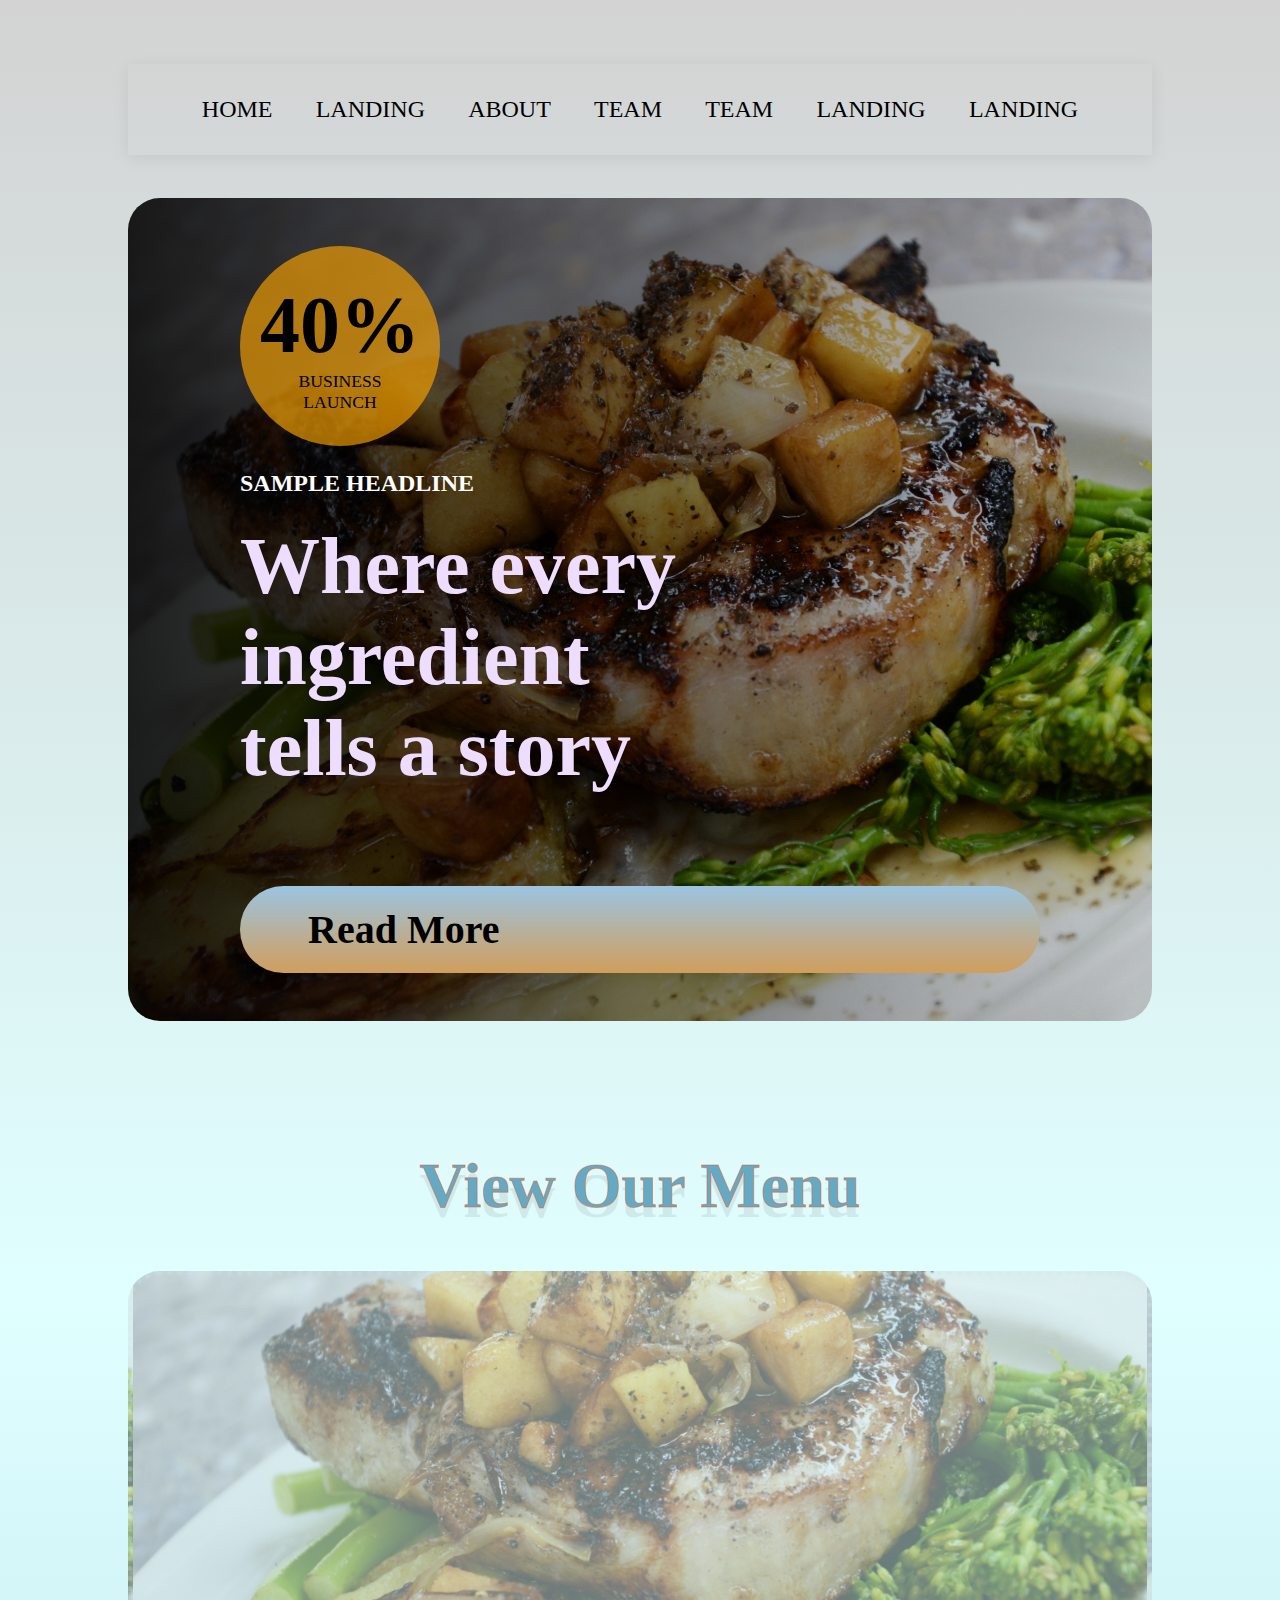
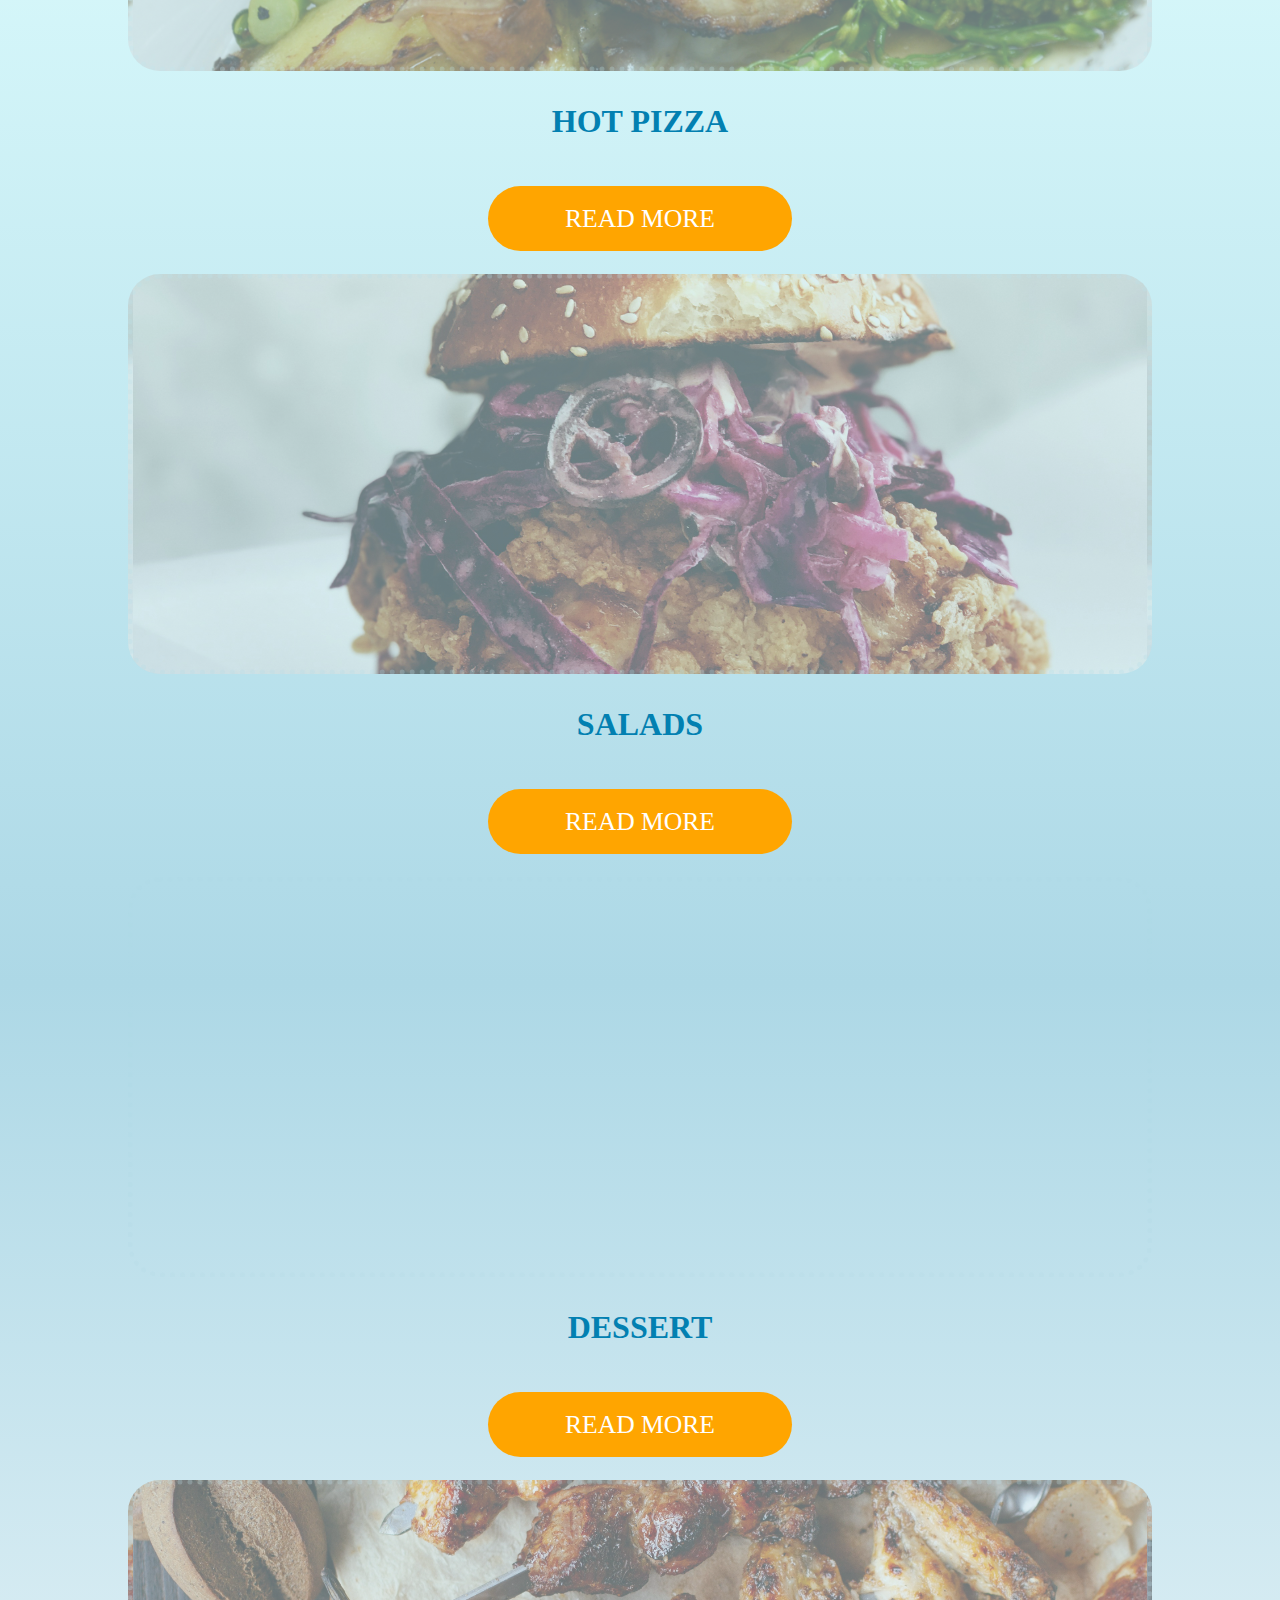
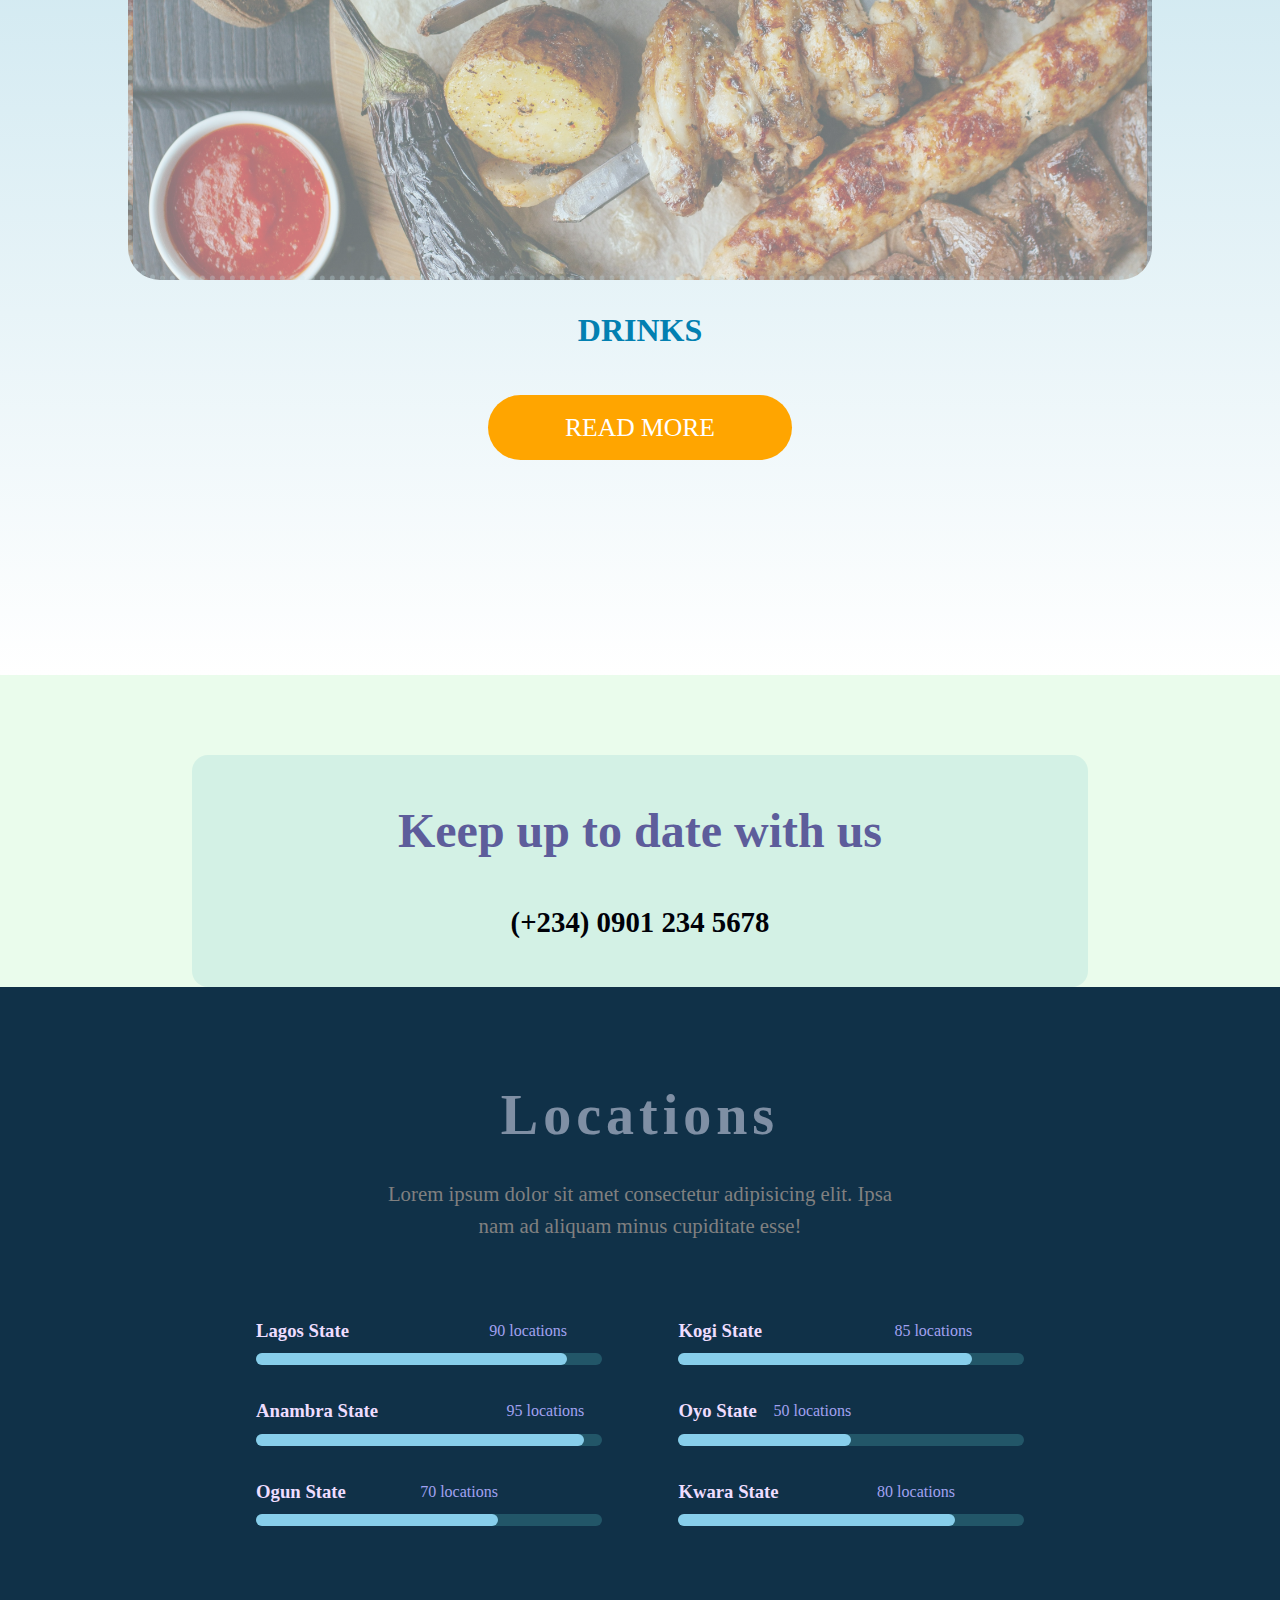
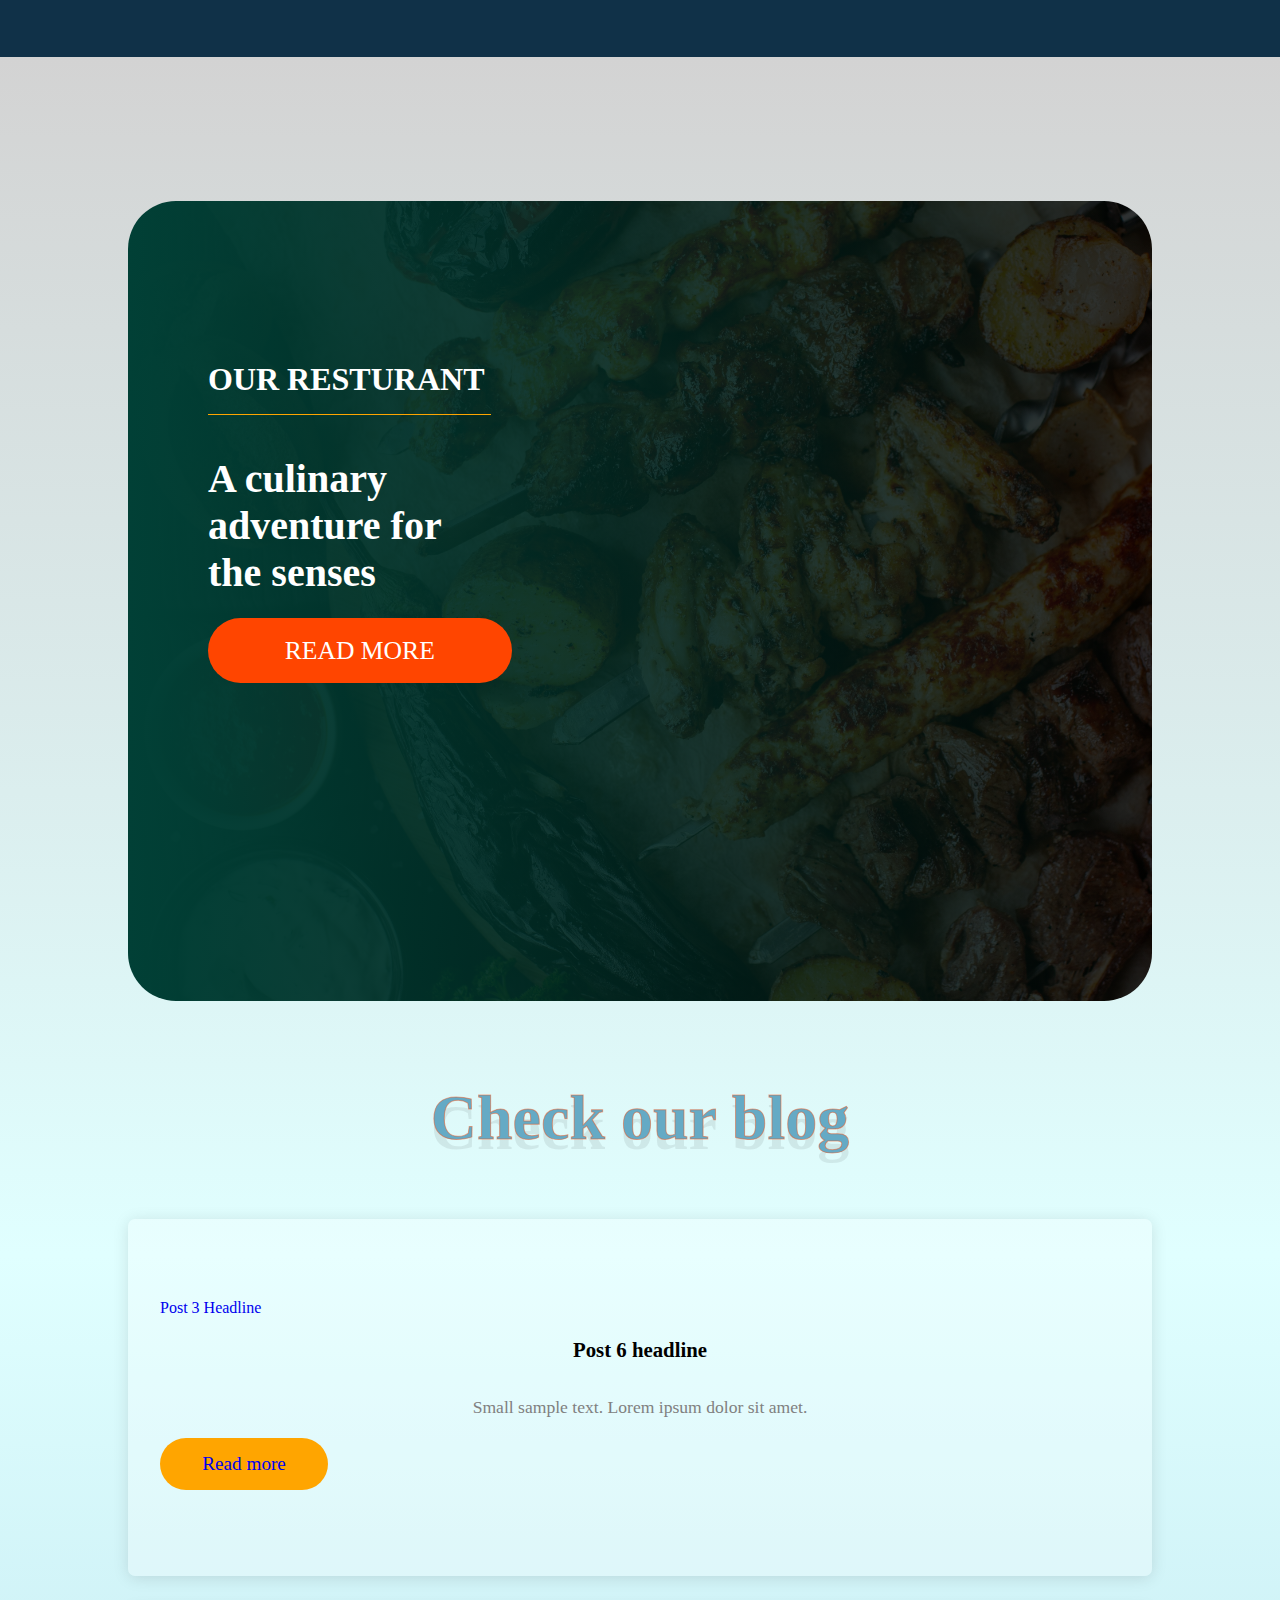
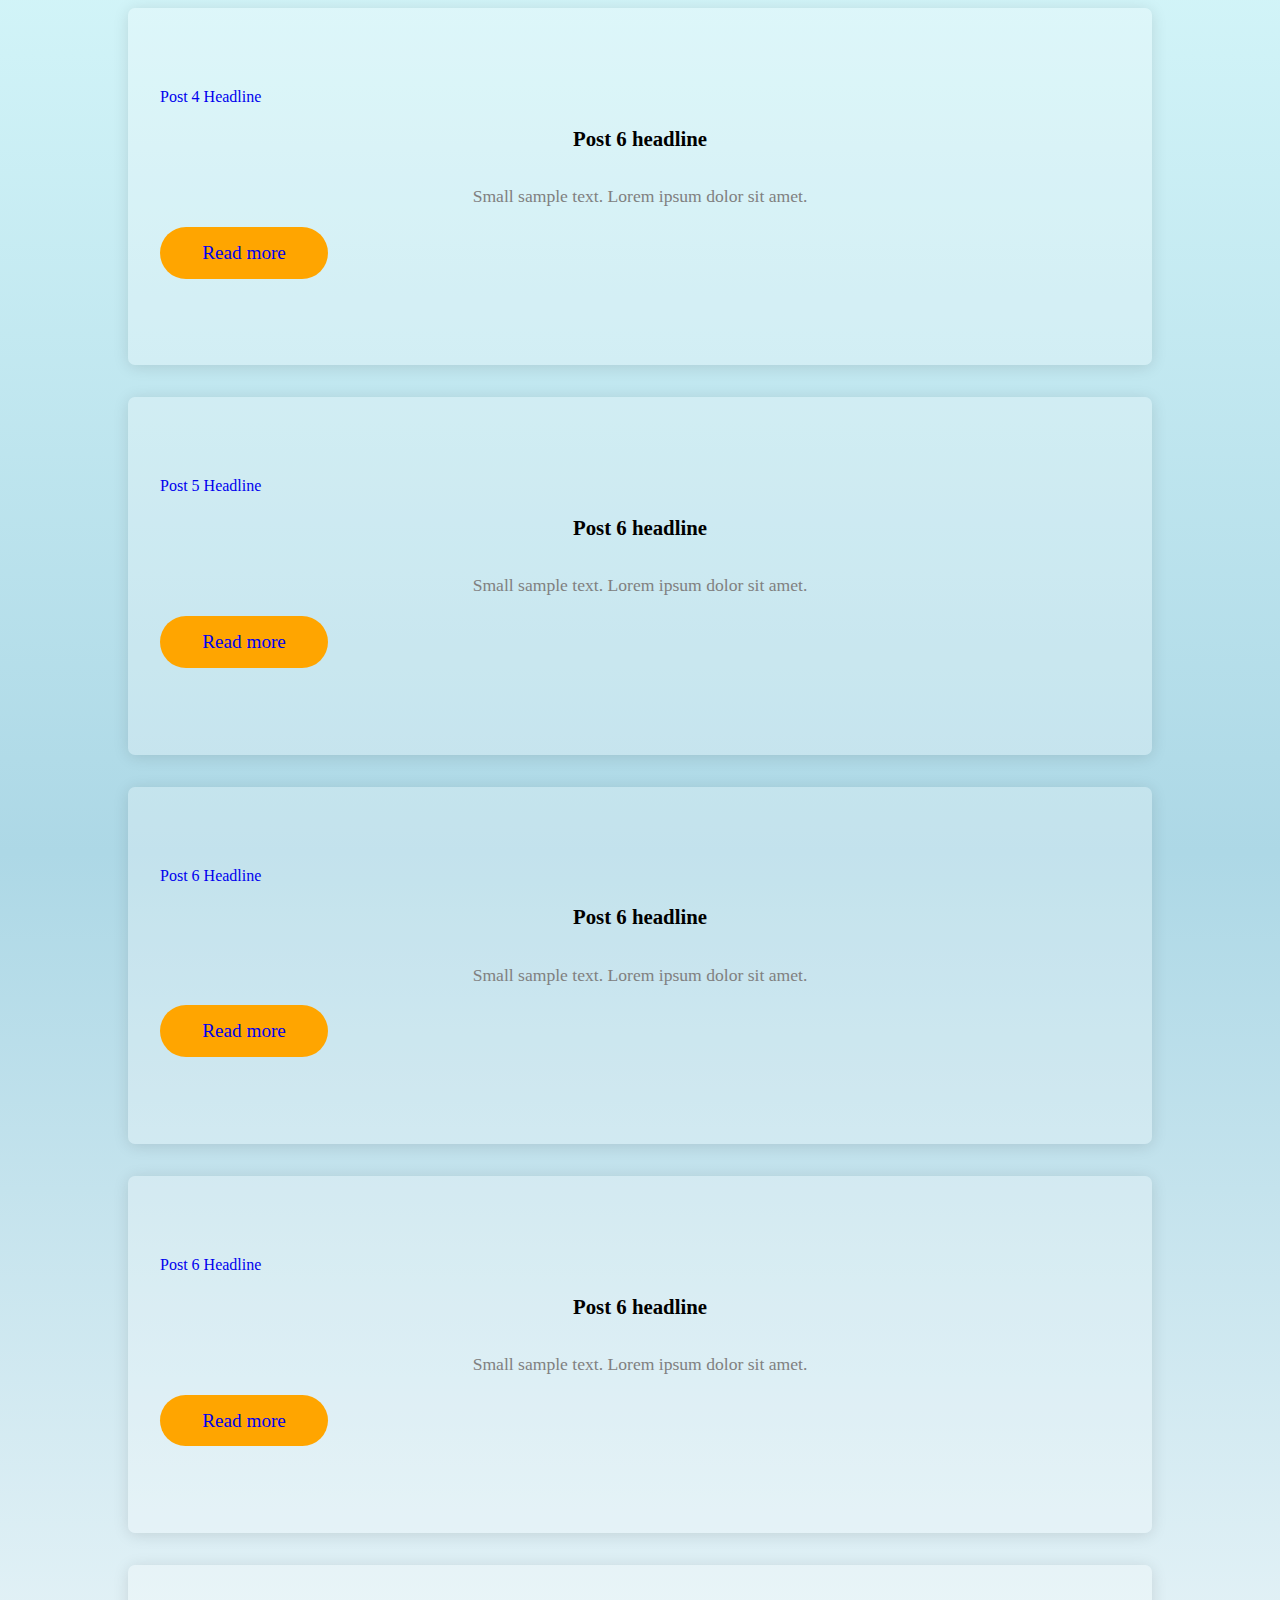
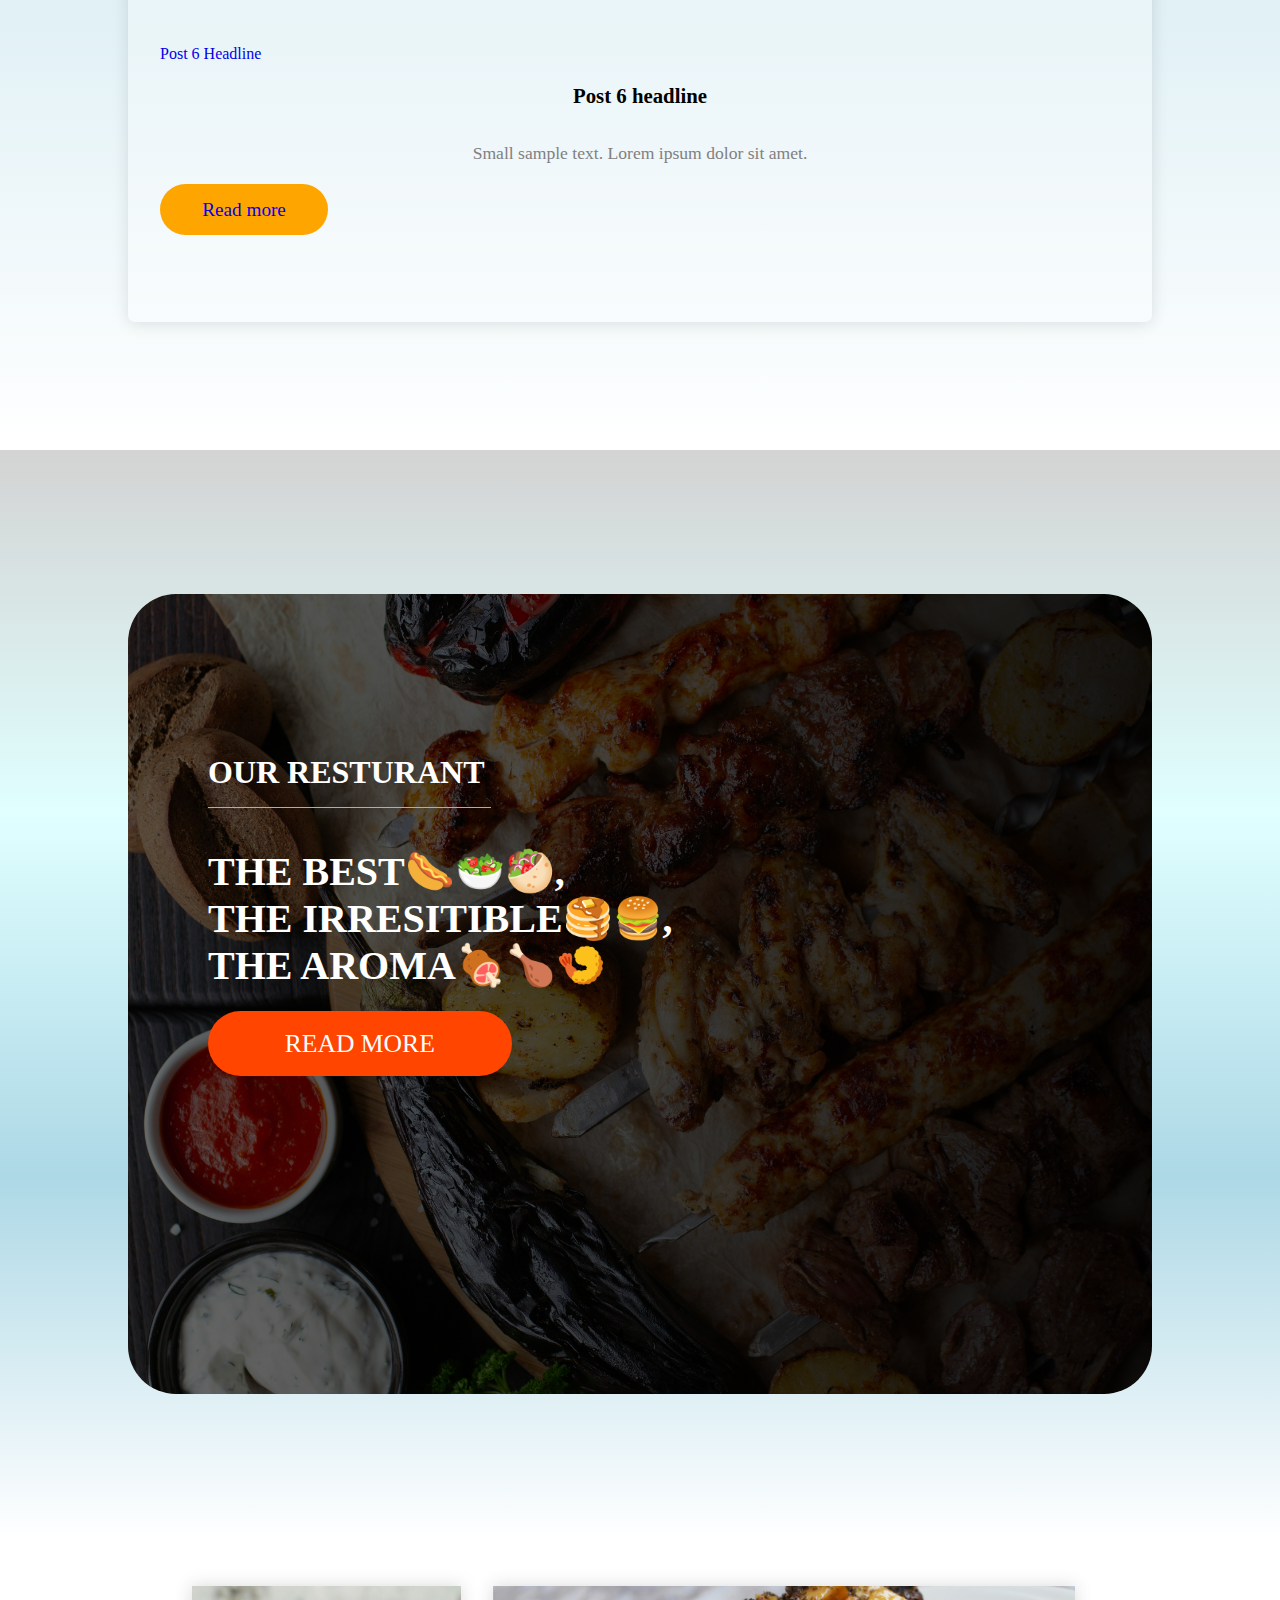
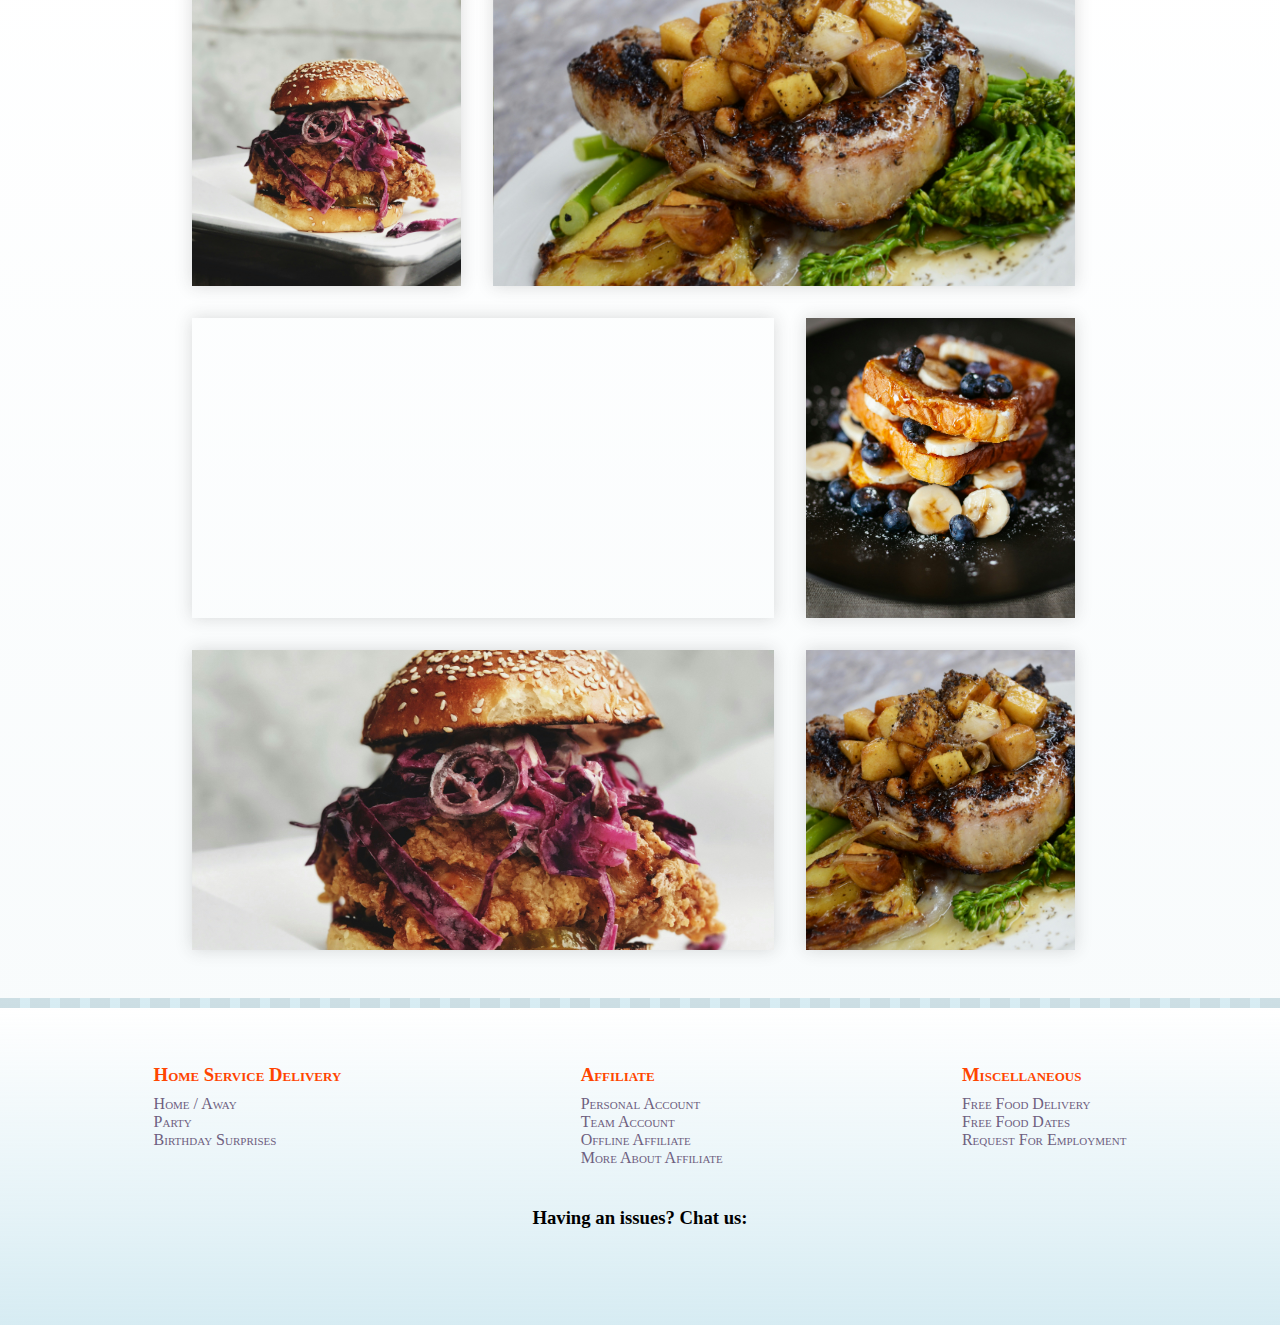
==== index.html @ 0ea6617c "Update and rename test.html to index.html" ====
<!DOCTYPE html>
<html lang="en">
  <head>
    <meta charset="UTF-8" />
    <meta name="viewport" content="width=device-width, initial-scale=1.0" />
    <title>Document</title>
    <link rel="stylesheet" href="./test.css" />
    <link rel="stylesheet" href="./fontawesome/css/all.css" />
  </head>
  <body>
    <div class="section__1">
      <nav>
        <ul>
          <li><a href="./nav.html">Home</a></li>
          <li><a href="./nav.html">Landing</a></li>
          <li><a href="./nav.html">About</a></li>
          <li><a href="./nav.html">Team</a></li>
          <li><a href="./nav.html">Team</a></li>
          <li><a href="./nav.html">Landing</a></li>
          <li><a href="./nav.html">Landing</a></li>
        </ul>
        <div class="hamburger">
          <p class="bars">⚡click⚡</p>
        </div>
      </nav>
      <main>
        <div class="business-lunch">
          <h1>40%</h1>
          <p>
            Business <br />
            launch
          </p>
        </div>
        <h2>sample headline</h2>
        <h1>
          Where every <br />
          ingredient <br />
          tells a story
        </h1>
        <a href="#">Read More</a>
      </main>
      <section class="view-our-menu">
        <!-- * 1st child element -->
        <header>
          <h1>View Our Menu</h1>
        </header>
        <!-- * 2nd child element -->
        <div class="view-our-menu-lists">
          <section>
            <div class="view_img_1 view_img"></div>
            <h2>Hot pizza</h2>
            <a href="#">Read More</a>
          </section>
          <section>
            <div class="view_img_2 view_img"></div>
            <h2>Salads</h2>
            <a href="#">Read More</a>
          </section>
          <section>
            <div class="view_img_3 view_img"></div>
            <h2>Dessert</h2>
            <a href="#">Read More</a>
          </section>
          <section>
            <div class="view_img_4 view_img"></div>
            <h2>Drinks</h2>
            <a href="#">Read More</a>
          </section>
        </div>
      </section>
    </div>
    <section class="keep_up_to_date">
      <div class="keep_up_to_date_inner">
        <h1>Keep up to date with us</h1>
        <h2><i class="fas fa-phone"></i> (+234) 0901 234 5678</h2>
      </div>
      <div class="my__skills">
        <!-- * +++++++++++++++++ 1st child +++++++++++++++++++++++++++++ -->
        <header>
          <h1>Locations</h1>
          <p>
            Lorem ipsum dolor sit amet consectetur adipisicing elit. Ipsa nam ad
            aliquam minus cupiditate esse!
          </p>
        </header>
        <!-- * +++++++++++++++++ 2nd child +++++++++++++++++++++++++++++ -->
        <div class="my__skills-inner">
          <section>
            <div class="photoshop">
              <h3>Lagos State</h3>
              <p>90 locations</p>
            </div>
            <div class="container">
              <div class="photoshop_percentage-ratings"></div>
            </div>
          </section>
          <section>
            <div class="jQuery">
              <h3>Kogi State</h3>
              <p>85 locations</p>
            </div>
            <div class="container">
              <div class="jQuery_percentage-ratings"></div>
            </div>
          </section>
          <section>
            <div class="html5">
              <h3>Anambra State</h3>
              <p>95 locations</p>
            </div>
            <div class="container">
              <div class="html5_percentage-ratings"></div>
            </div>
          </section>
          <section>
            <div class="css3">
              <h3>Oyo State</h3>
              <p>50 locations</p>
            </div>
            <div class="container">
              <div class="css3_percentage-ratings"></div>
            </div>
          </section>
          <section>
            <div class="wordpress">
              <h3>Ogun State</h3>
              <p>70 locations</p>
            </div>
            <div class="container">
              <div class="wordpress_percentage-ratings"></div>
            </div>
          </section>
          <section>
            <div class="seo">
              <h3>Kwara State</h3>
              <p>80 locations</p>
            </div>
            <div class="container">
              <div class="seo_percentage-ratings"></div>
            </div>
          </section>
        </div>
      </div>
    </section>
    <div class="section__1">
      <div class="our__resturant">
        <h3>Our Resturant</h3>
        <h1>
          A culinary <br />
          adventure for <br />
          the senses
        </h1>
        <a href="#">Read more</a>
      </div>
      <section class="check__our__blog">
        <!-- * 1st child -->
        <header>
          <h1>Check our blog</h1>
        </header>
        <!-- * 2nd child -->
        <div class="check__our__blog-inner">
          <section>
            <a href="#">Post 3 Headline</a>
            <h3>Post 6 headline</h3>
            <p>Small sample text. Lorem ipsum dolor sit amet.</p>
            <a href="#">Read more</a>
          </section>
          <section>
            <a href="#">Post 4 Headline</a>
            <h3>Post 6 headline</h3>
            <p>Small sample text. Lorem ipsum dolor sit amet.</p>
            <a href="#">Read more</a>
          </section>
          <section>
            <a href="#">Post 5 Headline</a>
            <h3>Post 6 headline</h3>
            <p>Small sample text. Lorem ipsum dolor sit amet.</p>
            <a href="#">Read more</a>
          </section>
          <section>
            <a href="#">Post 6 Headline</a>
            <h3>Post 6 headline</h3>
            <p>Small sample text. Lorem ipsum dolor sit amet.</p>
            <a href="#">Read more</a>
          </section>
          <section>
            <a href="#">Post 6 Headline</a>
            <h3>Post 6 headline</h3>
            <p>Small sample text. Lorem ipsum dolor sit amet.</p>
            <a href="#">Read more</a>
          </section>
          <section>
            <a href="#">Post 6 Headline</a>
            <h3>Post 6 headline</h3>
            <p>Small sample text. Lorem ipsum dolor sit amet.</p>
            <a href="#">Read more</a>
          </section>
        </div>
      </section>
    </div>
    <div class="section__1">
      <div class="our__resturant our__resturant-2-img">
        <h3>Our Resturant</h3>
        <h1>
          THE BEST🌭🥗🥙, <br />
          THE IRRESITIBLE🥞🍔, <br />
          THE AROMA🍖🍗🍤
        </h1>
        <a href="#">Read more</a>
      </div>
    </div>
    <!-- **** -->
    <div class="projects__images">
      <section class="project_images-1 project_images pro1"></section>
      <section class="project_images-2 project_images pro2"></section>
      <section class="project_images-3 project_images pro3"></section>
      <section class="project_images-4 project_images pro4"></section>
      <section class="project_images-5 project_images pro5"></section>
      <section class="project_images-6 project_images pro6"></section>
    </div>
    <!-- **** -->
    <footer>
      <div class="footer__inner-1">
        <div>
          <h3>Home service delivery</h3>
          <p><a href="#">Home / Away</a></p>
          <p><a href="#">Party</a></p>
          <p><a href="#">Birthday Surprises</a></p>
        </div>
        <div>
          <h3>Affiliate</h3>
          <p><a href="#">Personal Account</a></p>
          <p><a href="#">Team Account</a></p>
          <p><a href="#">Offline Affiliate</a></p>
          <p><a href="#">More About Affiliate</a></p>
        </div>
        <div>
          <h3>Miscellaneous</h3>
          <p><a href="#">Free Food Delivery</a></p>
          <p><a href="#">Free Food Dates</a></p>
          <p><a href="#">Request for Employment</a></p>
        </div>
      </div>
      <div class="footer__inner-2">
        <h3>Having an issues? Chat us:</h3>
        <div class="socials">
          <a href="#"><i class="fab fa-facebook-square"></i></a>
          <a href="#"> <i class="fab fa-whatsapp-square"></i></a>
          <a href="#"><i class="fab fa-twitter-square"></i></a>
          <a href="#"><i class="fab fa-instagram-square"></i></a>
          <a href="#"><i class="fab fa-skype"></i></a>
        </div>
      </div>
    </footer>
    <script src="./main.js"></script>
  </body>
</html>
---- test.css ----
* {
  margin: 0;
  padding: 0;
  box-sizing: border-box;
}

h1,
h2,
h3,
a {
  font-family: "Fira Code";
}
p {
  font-family: serif;
}
a {
  text-decoration: none;
}

.section__1 {
  background-image: linear-gradient(
    to top,
    white,
    lightblue,
    lightcyan,
    lightgrey
  );
  padding: 4em 10%;
}

.section__1 nav {
  display: flex;
  justify-content: center;
  padding: 2em 0;
  box-shadow: 0 3px 15px rgba(0, 0, 0, 0.076);
}

.section__1 nav ul {
  list-style: none;
  display: flex;
  gap: 2.7em;
}

.section__1 nav a {
  font-family: "Fira Code";
  font-size: 1.5em;
  text-transform: uppercase;
  color: #000;
  transition: 0.2s ease-in-out;
}
.section__1 nav a:hover {
  padding-bottom: 3px;
  border-bottom: 3px solid rgba(0, 0, 0, 0.023);
  color: rgba(0, 0, 0, 0.508);
}

.section__1 main {
  background-image: linear-gradient(
      to right,
      rgba(0, 0, 0, 0.864),
      rgba(0, 0, 0, 0.119)
    ),
    url(./img/alex-munsell-Yr4n8O_3UPc-unsplash.jpg);
  background-size: cover;
  background-position: center;
  background-repeat: no-repeat;
  border-radius: 2em;
  padding: 3em 7em;
  margin: 2.7em 0;
  color: #edf;
}

.section__1 main .business-lunch {
  width: 200px;
  height: 200px;
  background-color: rgba(255, 166, 0, 0.641);
  color: #000;
  border-radius: 100px;
  display: flex;
  align-items: center;
  justify-content: center;
  flex-direction: column;
}

.business-lunch h1 {
  font-size: 4.5em;
}

.business-lunch p {
  text-align: center;
  font-size: 1.1em;
  text-transform: uppercase;
  font-family: "Segoe UI";
}

.section__1 main h2 {
  text-transform: uppercase;
  margin: 1em 0;
  color: #fff;
}

.section__1 main h1 {
  font-size: 5em;
}

.section__1 main a {
  border: none;
  border-radius: 100px;
  background-image: linear-gradient(rgb(156, 196, 225), rgb(208, 158, 92));
  font-size: 2.5em;
  padding: 0.5em 1.7em;
  margin-top: 2.3em;
  font-weight: bold;
  /* ================== */
  display: block;
  width: 500px;
  font-family: "Fira Code";
  color: #000;
  transition: 0.2s ease-in;
}

.section__1 main a:hover {
  background-color: black;
  color: #edf;
}

.view-our-menu {
  margin: 8em 0;
}

.view-our-menu header {
  display: flex;
  justify-content: center;
}

.view-our-menu header h1 {
  font-size: 4em;
  color: rgb(101, 170, 197);
  -webkit-text-stroke: 1px rgba(255, 68, 0, 0.432);
  text-shadow: 0 10px rgba(0, 0, 0, 0.076);
}

.view-our-menu-lists {
  display: flex;
  justify-content: space-between;
  margin-top: 3em;
  text-align: center;
}

.view_img {
  width: 100%;
  height: 400px;
  border-radius: 2em;
  background-size: cover;
  background-position: center;
  transition: 0.3s ease-in;
  border: 5px dotted rgba(173, 216, 230, 0.272);
  opacity: 0.5;
}

.view_img:hover {
  opacity: 1;
  transform: scale(1.3, 1.3);
}

.view_img_1 {
  background-image: url(./img/alex-munsell-Yr4n8O_3UPc-unsplash.jpg);
}
.view_img_2 {
  background-image: url(./img/eaters-collective-pLKgCsBOiw4-unsplash.jpg);
}
.view_img_3 {
  background-image: url(./img/jimmy-dean-Yn0l7uwBrpw-unsplash.jpg);
}
.view_img_4 {
  background-image: url(./img/victoria-shes-UC0HZdUitWY-unsplash.jpg);
}

.view-our-menu-lists section {
  width: 23%;
}

.view-our-menu-lists h2 {
  text-transform: uppercase;
  margin: 1em 0 2em 0; /* top right bottom left */
  font-size: 2em;
  color: rgb(2, 128, 177);
}

.view-our-menu-lists a {
  font-size: 1.6em;
  text-transform: uppercase;
  background-color: orange;
  color: #fff;
  padding: 0.7em 3em;
  border-radius: 100px;
  transition: 0.3s ease-in;
}

.view-our-menu-lists a:hover {
  background-color: rgb(0, 213, 255);
}

.keep_up_to_date {
  background-color: rgba(45, 230, 67, 0.103);
  padding: 5rem 0 0 0;
}

.keep_up_to_date_inner {
  background-color: #62bcc62b;
  padding: 3em 0;
  width: 70%;
  margin: auto;
  border-radius: 1em;
  display: flex;
  align-items: center;
  flex-direction: column;
  gap: 3em;
}

.keep_up_to_date_inner h1 {
  font-size: 3em;
  color: rgb(93, 93, 155);
}
.keep_up_to_date_inner h2 {
  font-size: 1.8em;
  color: rgb(0, 1, 8);
}

.our__resturant {
  min-height: 800px;
  background-image: linear-gradient(
      to right,
      rgb(1, 64, 54),
      rgba(0, 0, 0, 0.798)
    ),
    url(./img/victoria-shes-UC0HZdUitWY-unsplash.jpg);
  background-size: cover;
  background-position: center;
  border-radius: 3em;
  margin: 5em 0;
  color: #fff;
  padding-top: 10em;
  padding-left: 5em;
}

.our__resturant h3 {
  text-transform: uppercase;
  font-size: 2em;
  border-bottom: 1px solid orange;
  padding-bottom: 0.5em;
  width: 30%;
}
.our__resturant h1 {
  font-size: 5em;
  margin: 1em 0;
}

.our__resturant a {
  font-size: 1.6em;
  text-transform: uppercase;
  background-color: orangered;
  color: #fff;
  padding: 0.7em 3em;
  border-radius: 100px;
  transition: 0.3s ease-in;
}

.check__our__blog header {
  display: flex;
  justify-content: center;
}

.check__our__blog header h1 {
  font-size: 4em;
  text-shadow: 0 10px rgba(0, 0, 0, 0.076);
  color: rgb(101, 170, 197);
  -webkit-text-stroke: 1px rgba(255, 68, 0, 0.432);
}

.check__our__blog-inner {
  display: flex;
  justify-content: space-between;
  margin: 4em 0;
  gap: 2em;
  flex-wrap: wrap;
}

.check__our__blog-inner section {
  background-color: #ffffff45;
  padding: 5em 2em;
  border-radius: 7px;
  box-shadow: 0 2px 1em rgba(0, 0, 0, 0.117);
}

.check__our__blog-inner section :not(a) {
  text-align: center;
}

.check__our__blog-inner section h3 {
  font-size: 1.3em;
  margin: 1em 0;
}

.check__our__blog-inner section p {
  width: 80%;
  margin: 2em auto;
  font-size: 1.1em;
  color: grey;
}

.check__our__blog-inner section a:nth-child(4) {
  background-color: orange;
  font-size: 1.2em;
  padding: 0.8em 2.2em;
  border-radius: 100px;
}

.our__resturant-2-img {
  background-image: linear-gradient(
      to right,
      rgba(0, 0, 0, 0.574),
      rgba(0, 0, 0, 0.915)
    ),
    url(./img/victoria-shes-UC0HZdUitWY-unsplash.jpg);
}

/* ******************* */
.projects__images {
  display: flex;
  gap: 2em;
  flex-wrap: wrap;
  padding: 3em 15%;
  background-image: linear-gradient(
    rgba(135, 207, 235, 0),
    rgba(201, 225, 233, 0.125)
  );
}

.project_images {
  height: 300px;
  background-size: cover;
  background-position: center;
  box-shadow: 0 0 1em rgba(50, 50, 50, 0.18);
}

.project_images-1 {
  background-image: url(./img/eaters-collective-pLKgCsBOiw4-unsplash.jpg);
}
.project_images-2 {
  background-image: url(./img/alex-munsell-Yr4n8O_3UPc-unsplash.jpg);
}
.project_images-3 {
  background-image: url(./img/jimmy-dean-Yn0l7uwBrpw-unsplash.jpg);
}
.project_images-4 {
  background-image: url(./img/joseph-gonzalez-zcUgjyqEwe8-unsplash.jpg);
}
.project_images-5 {
  background-image: url(./img/eaters-collective-pLKgCsBOiw4-unsplash.jpg);
}
.project_images-6 {
  background-image: url(./img/alex-munsell-Yr4n8O_3UPc-unsplash.jpg);
}

.pro1,
.pro4,
.pro6 {
  width: 30%;
}
.pro2,
.pro3,
.pro5 {
  width: 65%;
}
/* ******************* */

/* !!!!!!!!!!!!!!!!!!!!!!!! */
.my__skills {
  background-color: #02243ef0;
  color: #edf;
  padding: 6em 20%;
}

.my__skills header {
  display: flex;
  flex-direction: column;
  margin-bottom: 3em;
  align-items: center;
}

.my__skills header h1 {
  font-size: 3.5em;
  text-transform: capitalize;
  font-family: cursive !important;
  letter-spacing: 5px;
  color: rgba(230, 230, 250, 0.521);
}

.my__skills header p {
  font-size: 1.3em;
  margin: 1.5em 0;
  width: 70%;
  text-align: center;
  line-height: 1.5;
  color: grey;
}

.my__skills-inner {
  display: flex;
  justify-content: space-between;
  flex-wrap: wrap;
}

.my__skills-inner section {
  flex-basis: 45%;
  margin-bottom: 1.5em;
}

.my__skills-inner section div:nth-child(1) {
  display: flex;
  align-items: center;
  justify-content: space-between;
  margin-bottom: 0.7em;
}
.my__skills-inner section p {
  color: rgb(162, 162, 241);
}

.my__skills-inner section .container {
  width: 100%;
  background-color: rgba(113, 251, 246, 0.187);
  border-radius: 100px;
}

.photoshop_percentage-ratings {
  width: 90%;
}
.jQuery_percentage-ratings {
  width: 85%;
}
.html5_percentage-ratings {
  width: 95%;
}
.css3_percentage-ratings {
  width: 50%;
}
.wordpress_percentage-ratings {
  width: 70%;
}
.seo_percentage-ratings {
  width: 80%;
}

.my__skills-inner section div:nth-child(2) > div {
  background-color: skyblue;
  padding: 6px;
  border-radius: 100px;
}

.my__skills-inner section .photoshop {
  width: 90%;
}
.my__skills-inner section .html5 {
  width: 95%;
}
.my__skills-inner section .jQuery {
  width: 85%;
}
.my__skills-inner section .css3 {
  width: 50%;
}
.my__skills-inner section .wordpress {
  width: 70%;
}
.my__skills-inner section .seo {
  width: 80%;
}
/* !!!!!!!!!!!!!!!!!!!!!!!! */

footer {
  padding: 3.5em 12%;
  background-image: linear-gradient(
    rgba(135, 207, 235, 0),
    rgba(173, 216, 230, 0.496)
  );
  border-top: 10px dashed rgba(128, 128, 128, 0.129);
}

.footer__inner-1 {
  margin-bottom: 2.5em;
  color: orangered;
  display: flex;
  justify-content: space-between;
  text-transform: capitalize;
  font-variant: small-caps;
}

.footer__inner-1 a {
  color: rgb(110, 95, 127);
}
.footer__inner-1 a:hover {
  color: rgb(148, 85, 215);
  text-decoration: underline;
}

.footer__inner-1 h3 {
  margin-bottom: 0.5em;
}

.footer__inner-2 a {
  color: rgb(20, 176, 228);
}

.footer__inner-2 {
  display: flex;
  justify-content: center;
  flex-flow: column;
  align-items: center;
  margin-top: 1.5em;
}

.footer__inner-2 .socials {
  font-size: 2.5em;
  display: flex;
  gap: 2em;
  margin: 0.5em 0;
}

.bars {
  display: none;
}

@media (max-width: 1610px) {
  .view-our-menu-lists {
    flex-direction: column;
  }
  .view-our-menu-lists section {
    width: 100%;
    margin-bottom: 2.5em;
  }
  .section__1 main a {
    width: 100%;
  }
}

@media (max-width: 1370px) {
  .check__our__blog-inner {
    flex-direction: column;
  }
  .our__resturant h1 {
    font-size: 2.5em;
  }
}

@media (max-width: 945px) {
  .section__1 main .business-lunch h1 {
    font-size: 2.1em;
  }
  .section__1 main h1 {
    font-size: 2.3em;
  }
  .section__1 main h2 {
    font-size: 1em;
  }
  .section__1 main a {
    font-size: 1.3em;
  }
  .keep_up_to_date_inner h1 {
    font-size: 1.5em;
  }
  .keep_up_to_date_inner h2 {
    font-size: 1em;
  }
  .our__resturant h3 {
    font-size: 1em;
  }
  .our__resturant {
    min-height:400px !important;
  }
  .check__our__blog header h1 {
    font-size: 2em;
  }
  .our__resturant h1 {
    font-size: 2em;
  }
  .pro1,
  .pro3,
  .pro5 {
    width: 100% !important;
  }
  .pro2,
  .pro4,
  .pro6 {
    width: 80% !important;
  }
  .footer__inner-1 {
    flex-direction: column;
    gap: 2em;
  }
  .section__1 main {
    padding: 2.5em 3em;
  }
  .view-our-menu header h1 {
    font-size: 2em;
  }

  .bars {
    display: block !important;
    position: fixed;
    top: 20px;
    right: 0px;
    font-size: 2.5em;
    padding-right: 1.5em;
    background-color: #000;
    border-radius: 5px;
    box-shadow: 0 0 10px black;
    color: #edf;
  }
  nav {
    box-shadow: none !important;
  }
  .footer__inner-2 .socials {
    gap: 0.5em !important;
  }
  .my__skills-inner section {
    flex-basis: 100%;
  }
  .section__1 main .business-lunch {
    width: 130px;
    height: 130px;
  }
  nav {
    padding: 0 !important;
  }
  a {
    font-size: 1em !important;
    padding: 12px 34px !important;
  }
  .keep_up_to_date_inner h1 {
    font-size: 0.7em !important;
  }
  .my__skills header p {
    width: 100% !important;
  }
  .check__our__blog header h1 {
    font-size: 1.3em !important;
  }
  .our__resturant h1 {
    font-size: 1.1em !important;
  }
  .keep_up_to_date_inner {
    width: 85%;
  }
  .our__resturant {
    padding-left: 1em !important;
  }

  nav ul {
    width: 100%;
    position: fixed;
    flex-direction: column;
    text-align: center;
    background-image: linear-gradient(lightblue, lightgreen);
    padding: 3em 0;
    top: 70px;
    left: 100%;
    height: 100vh;
    transition: 0.3s ease;
    z-index: 1000;
  }

  .active {
    left: 0;
  }
}
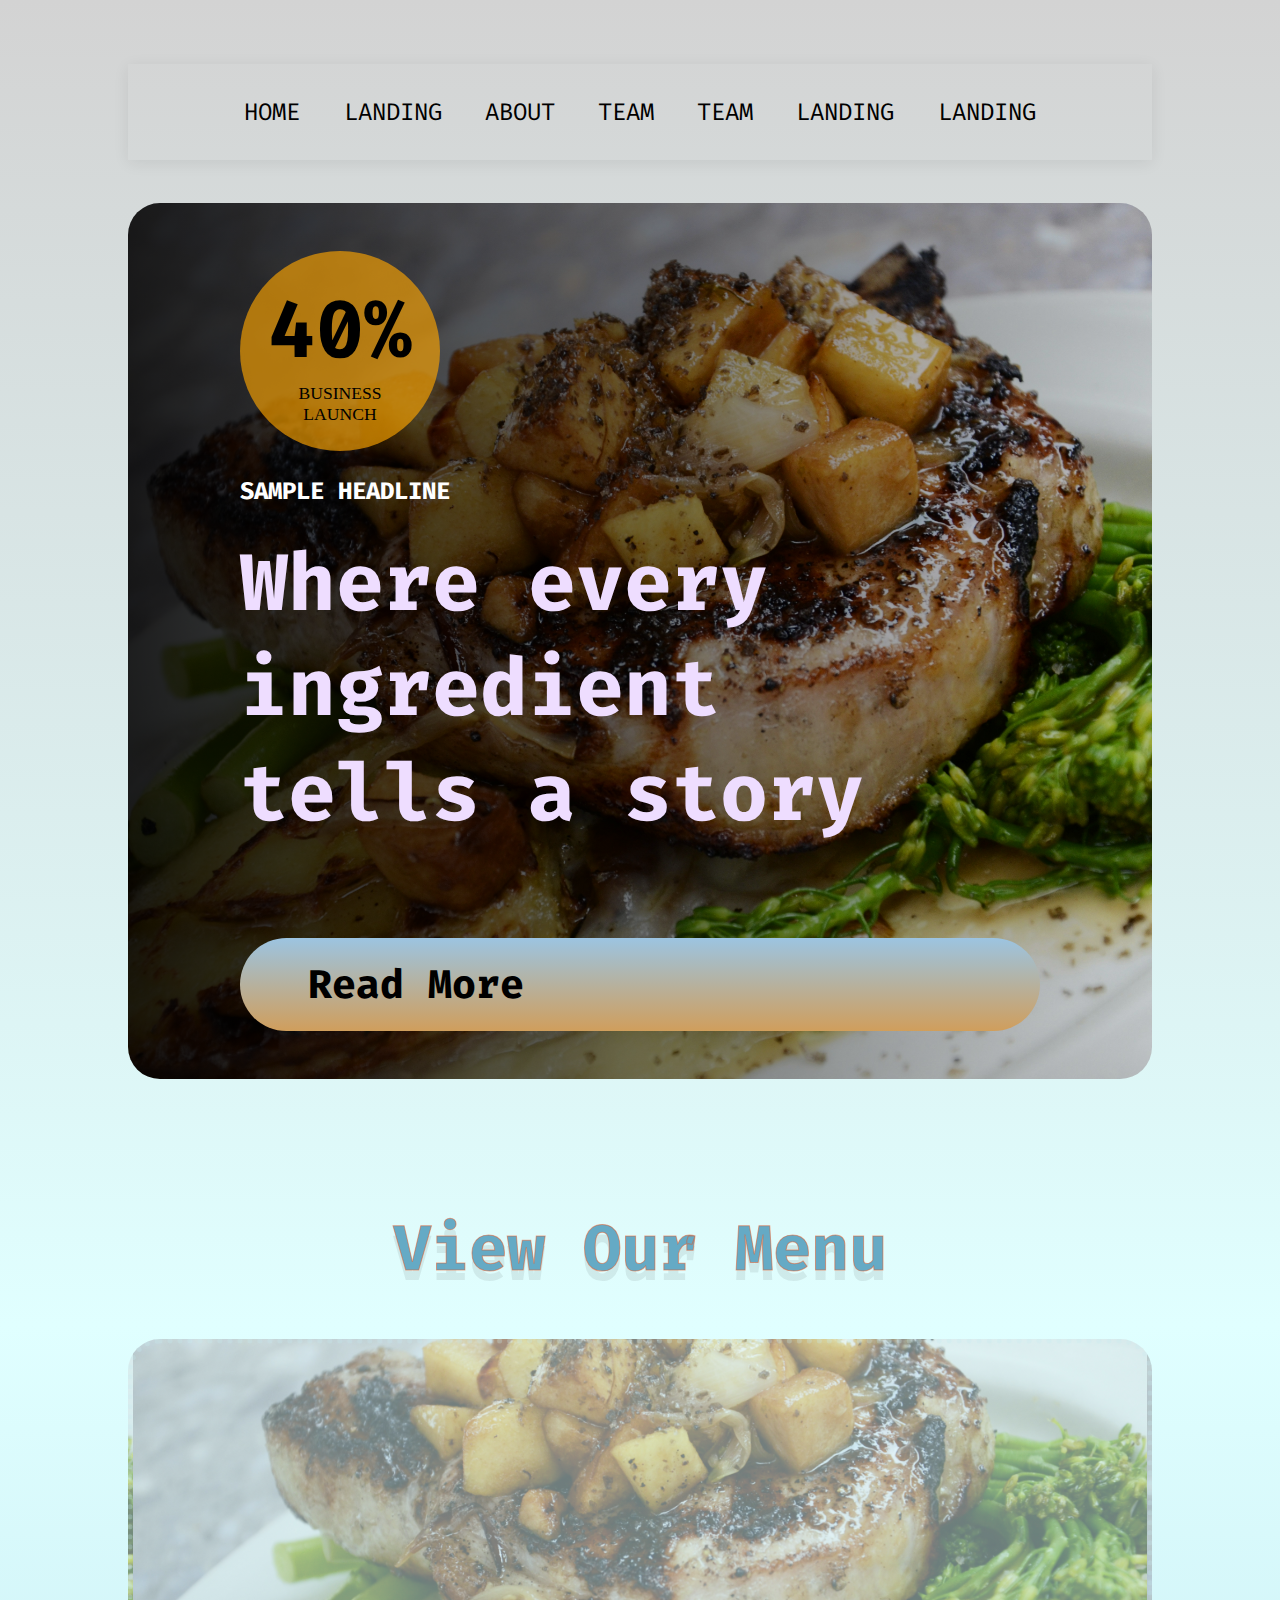
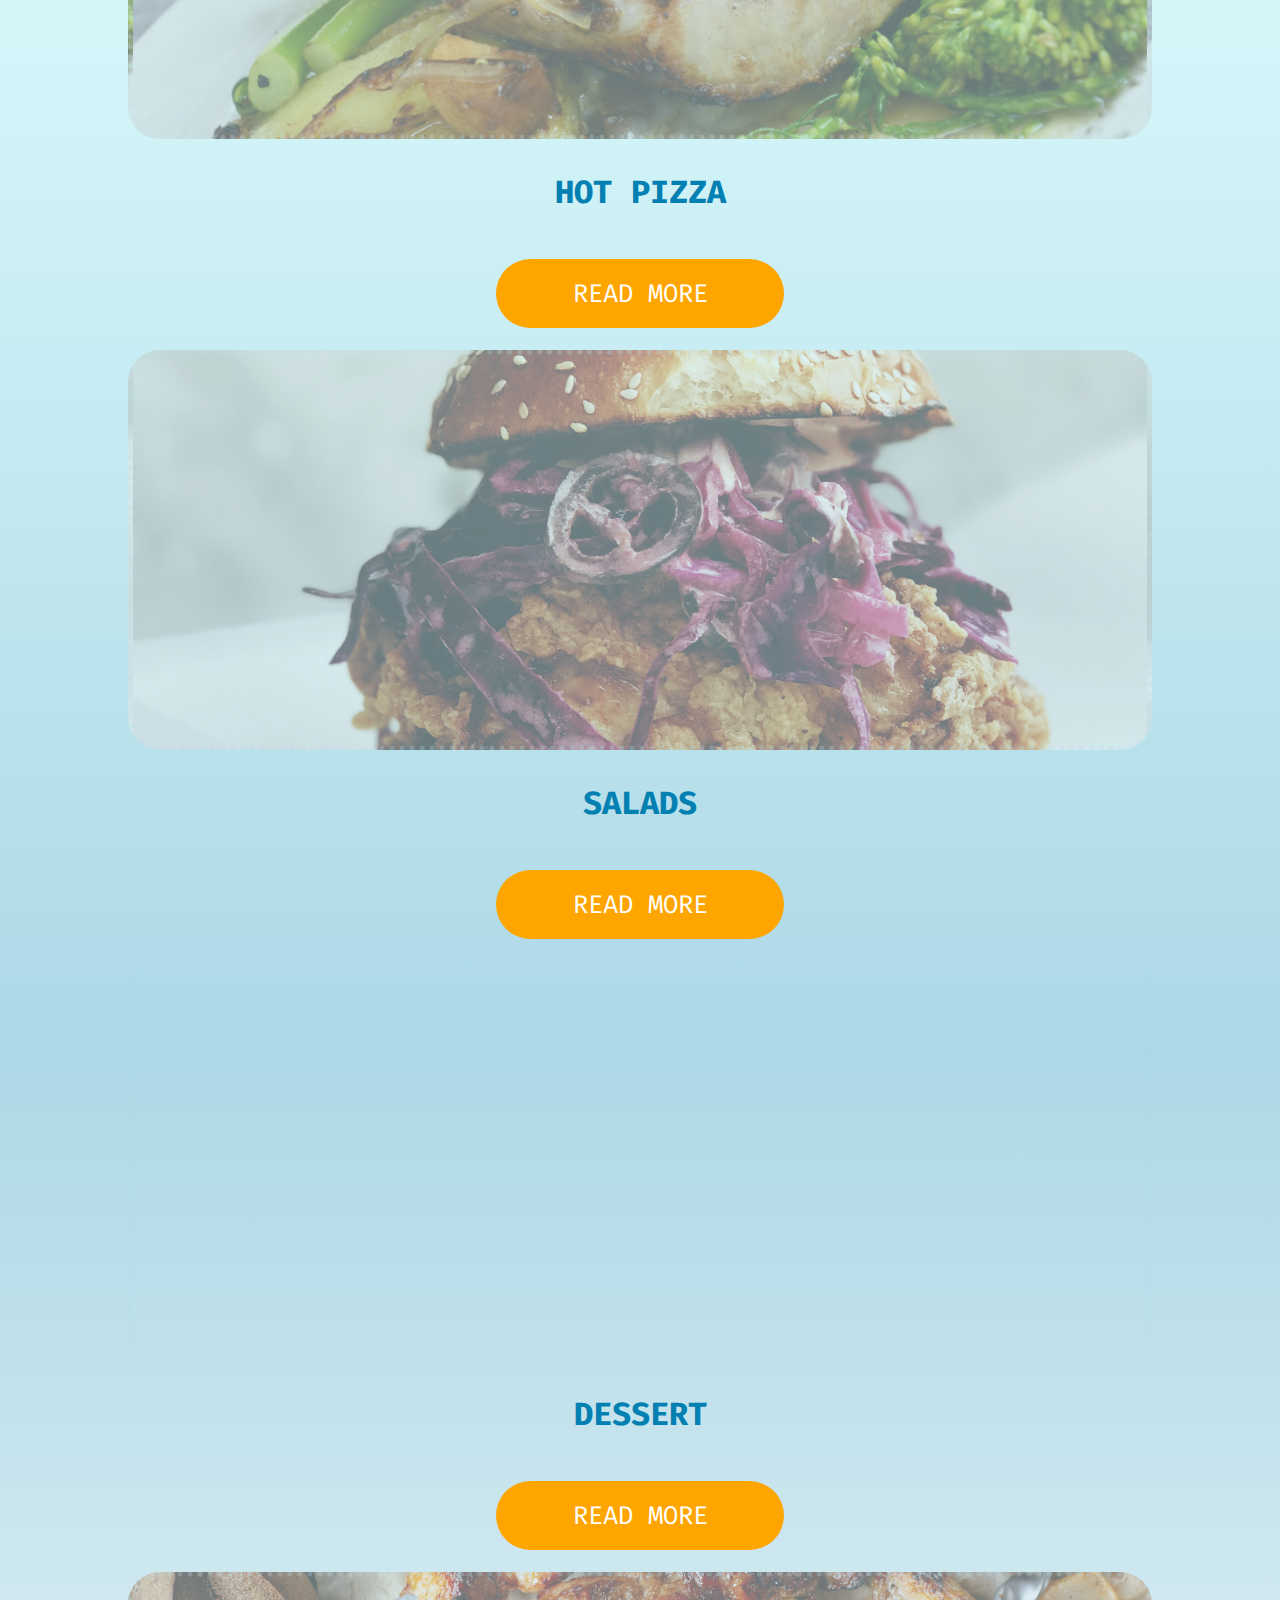
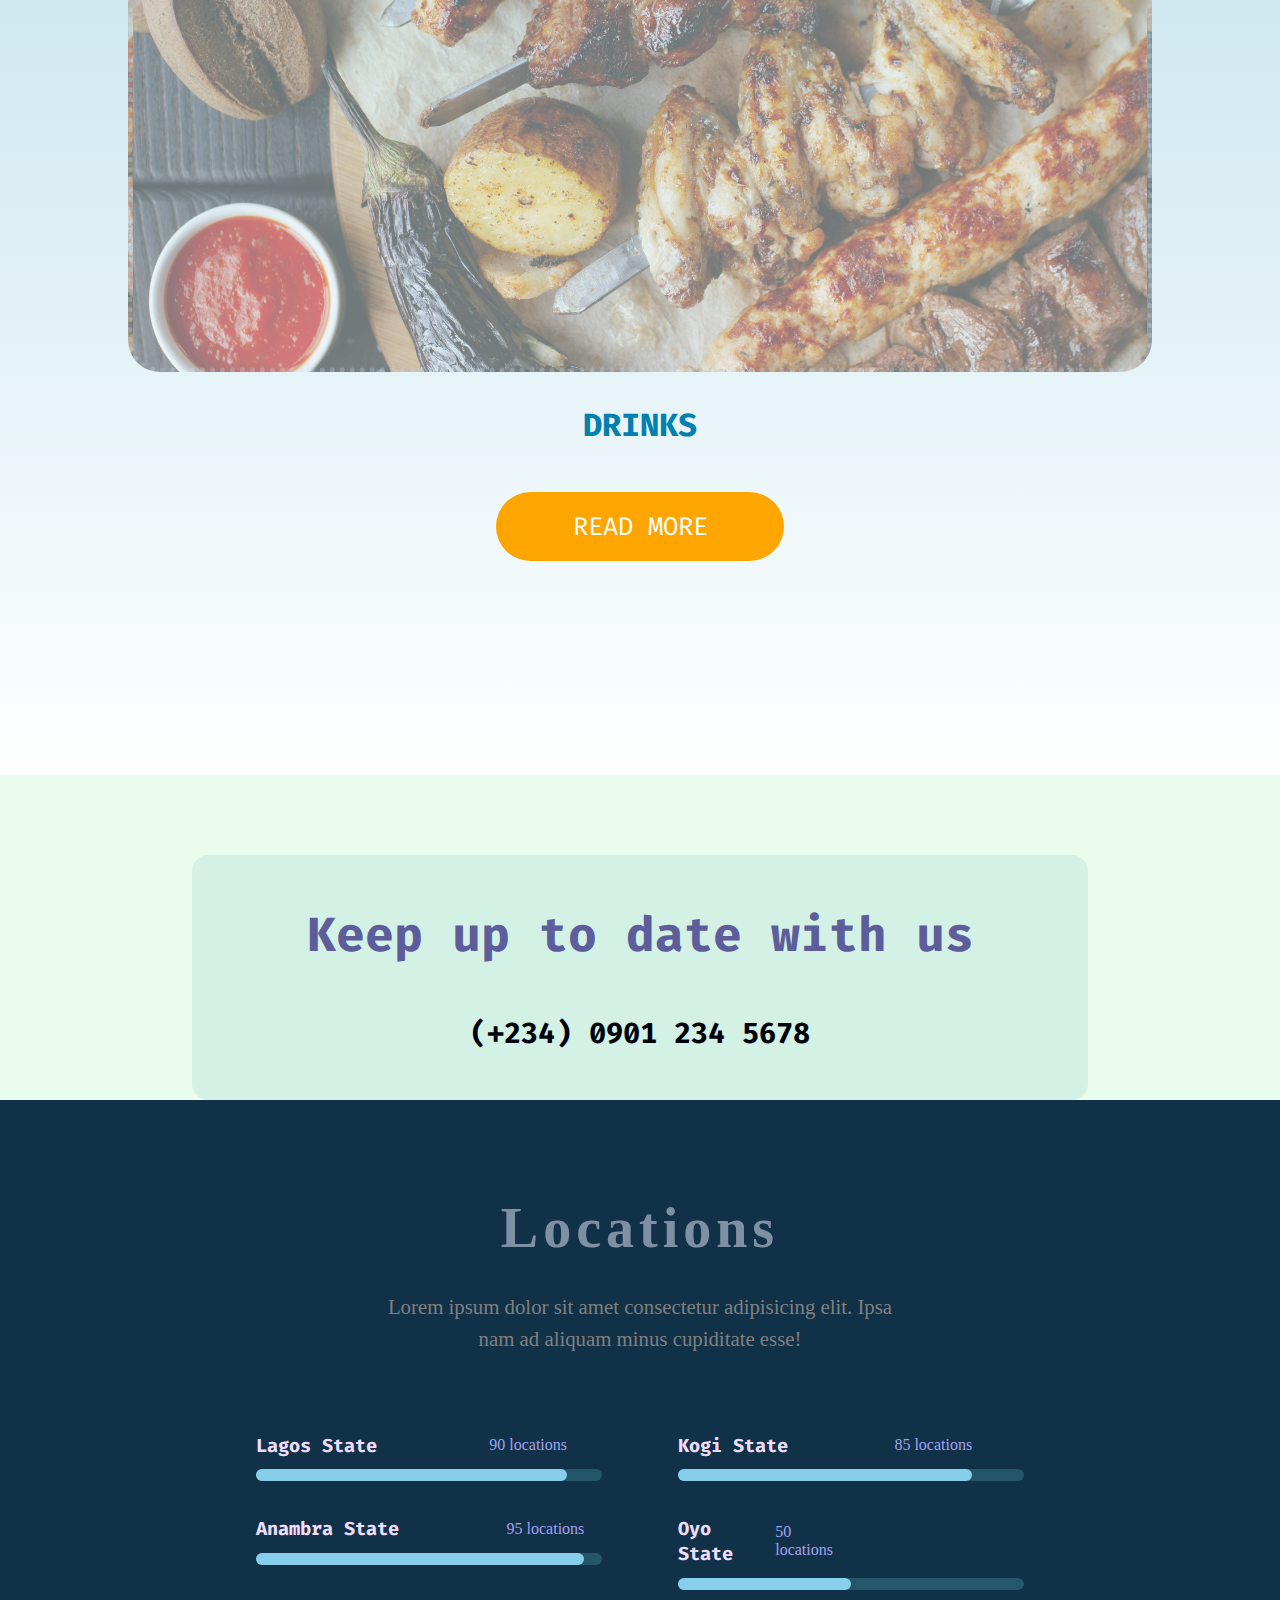
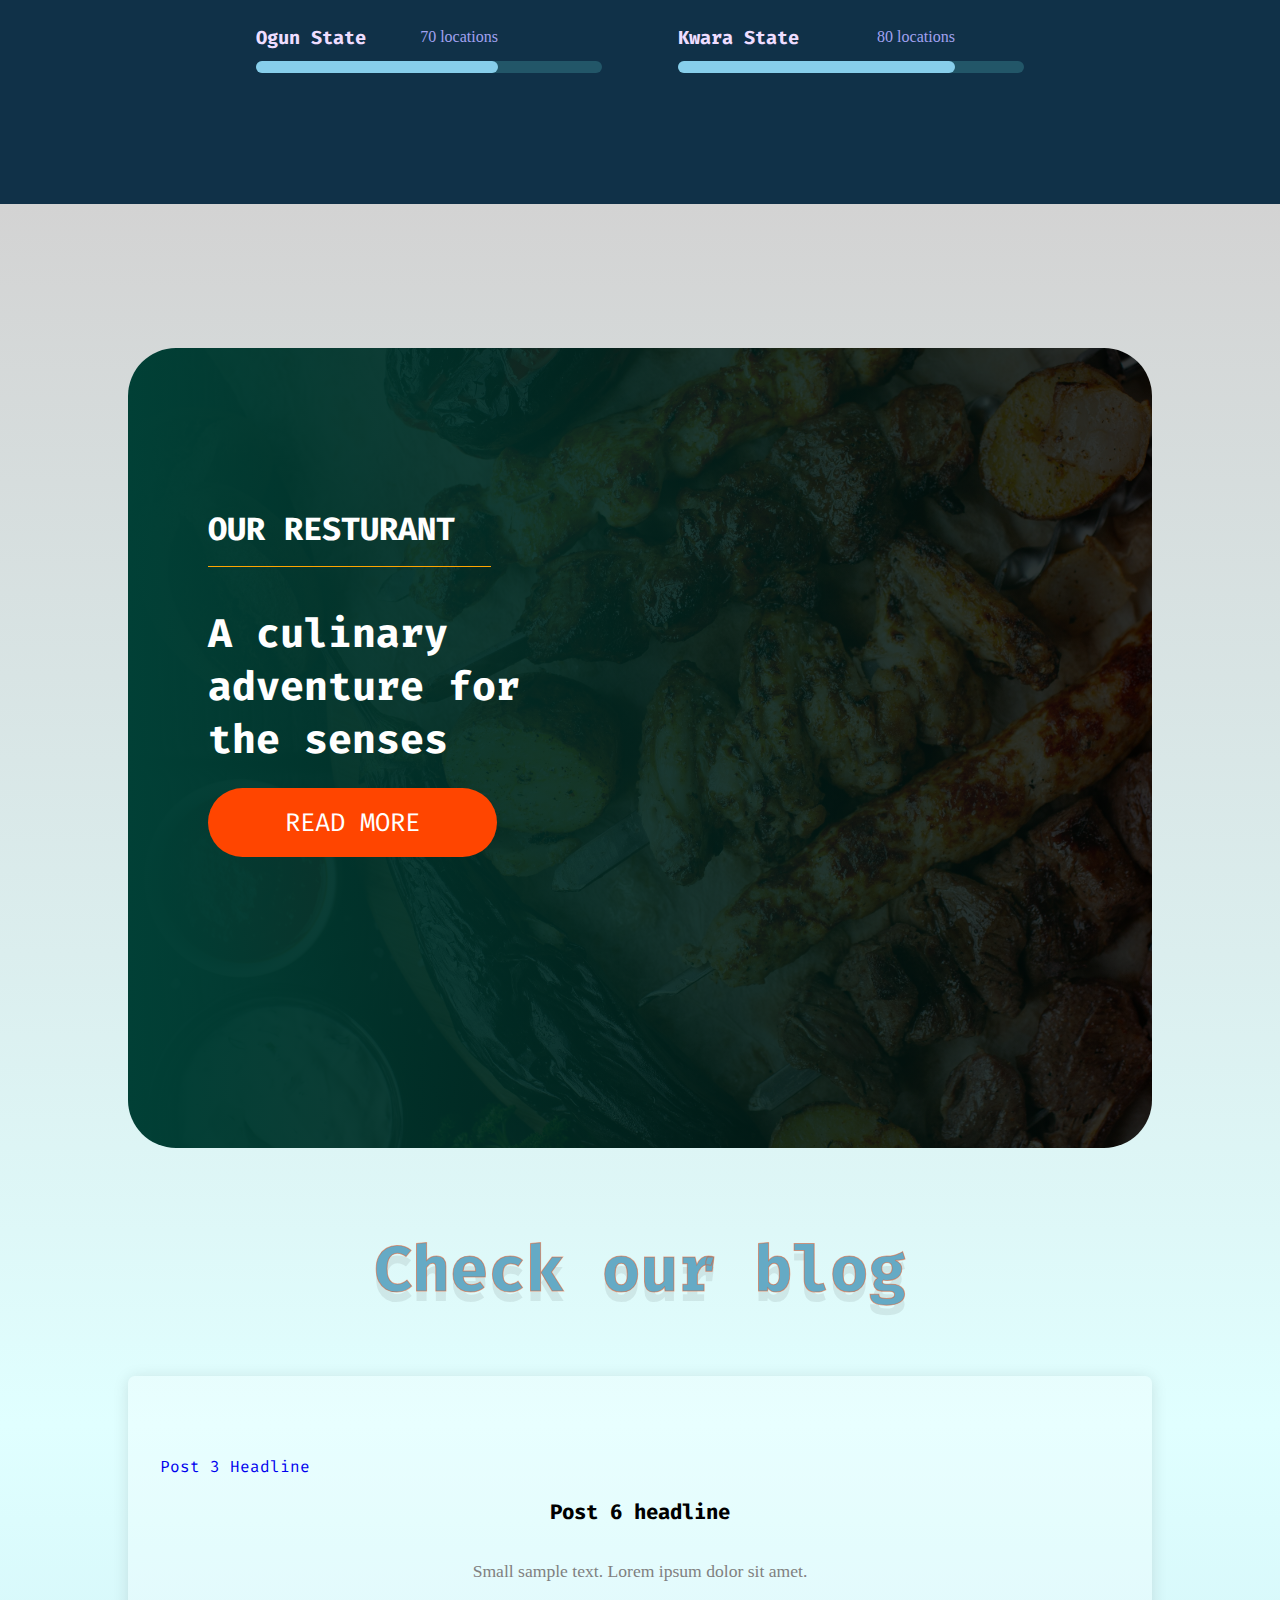
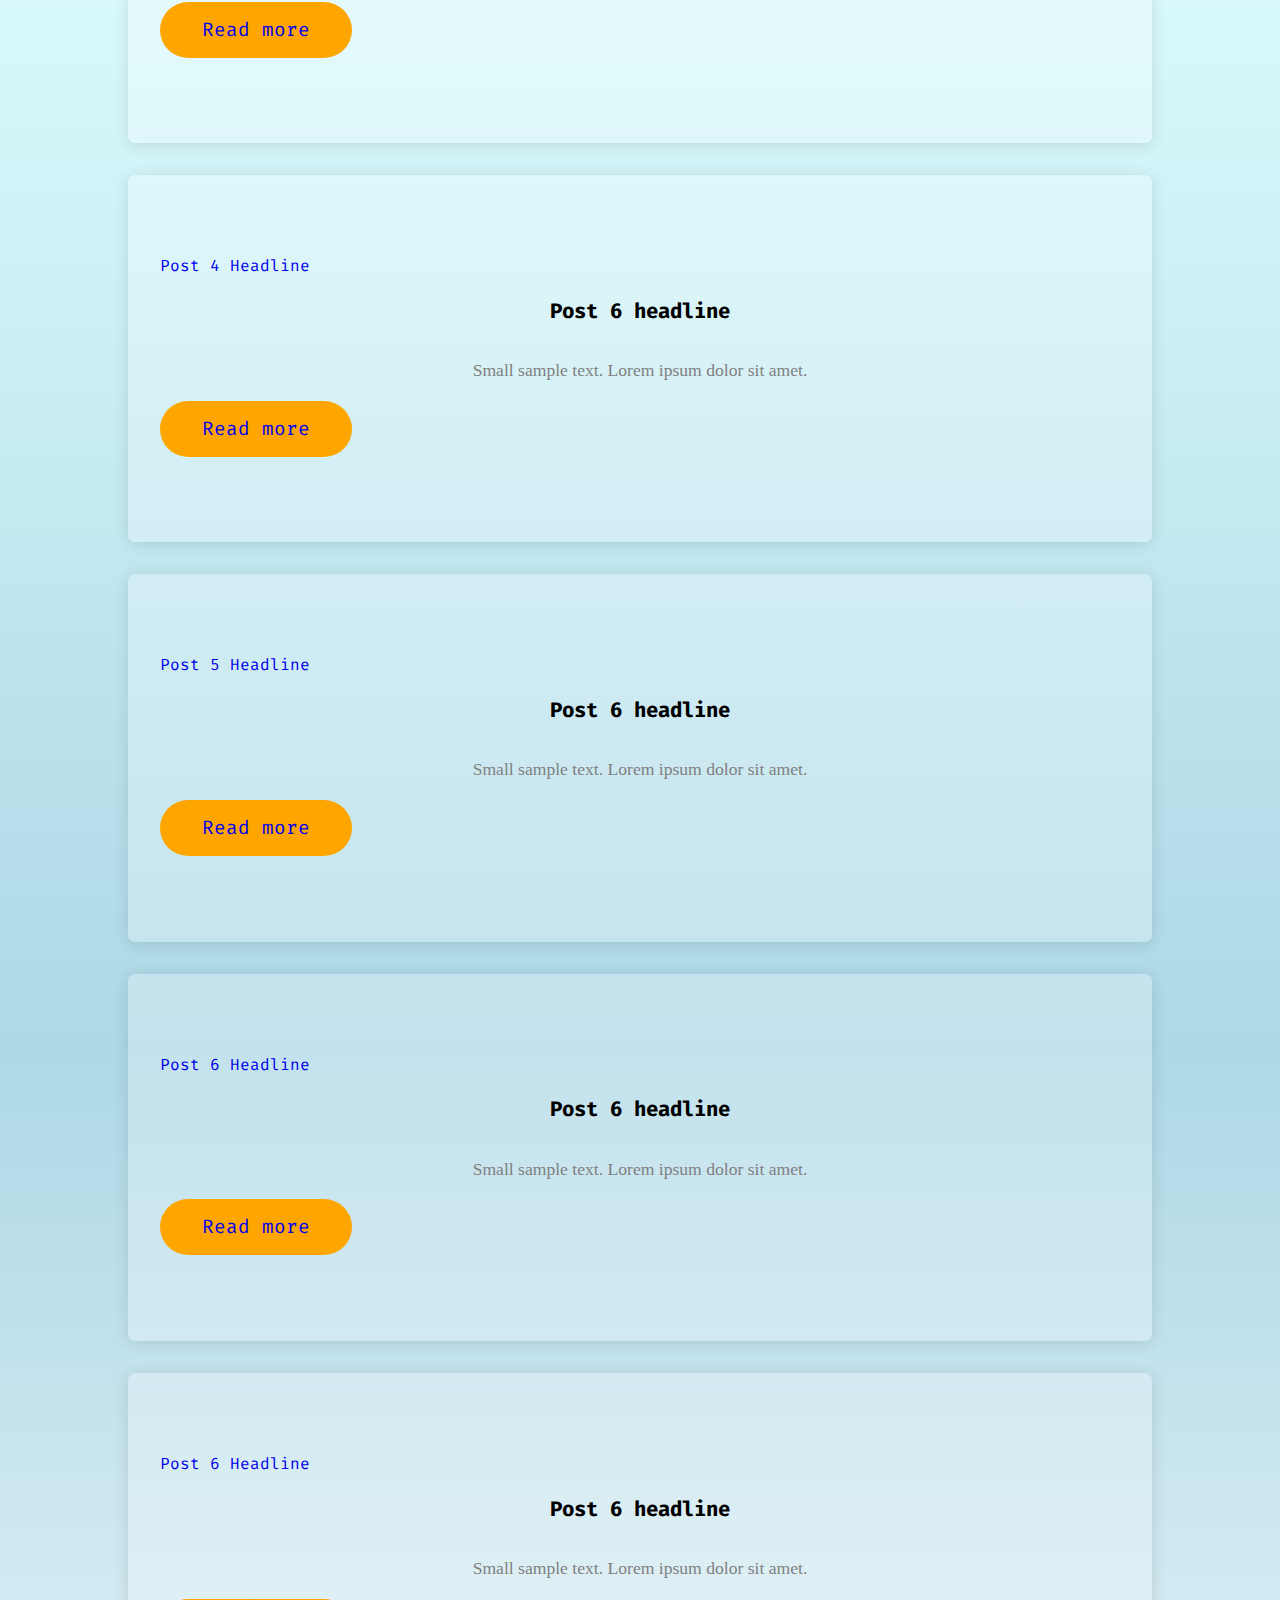
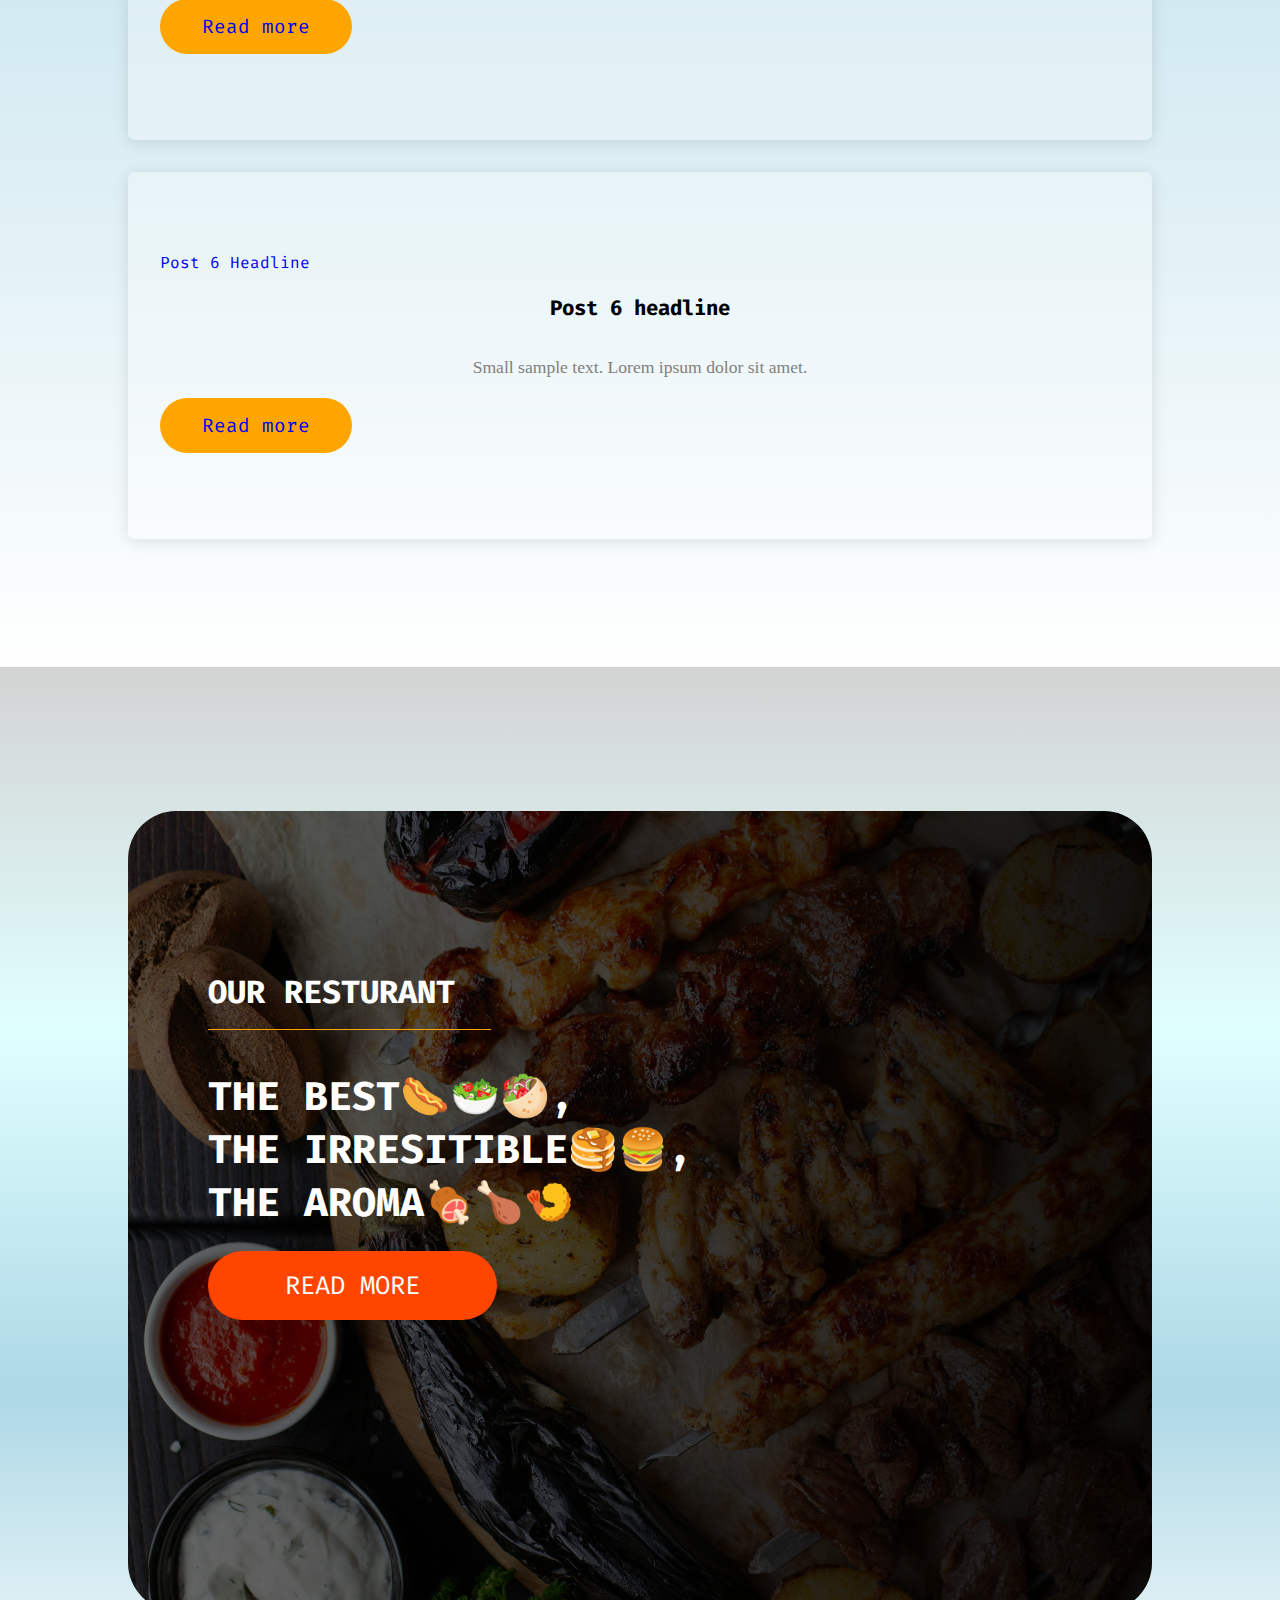
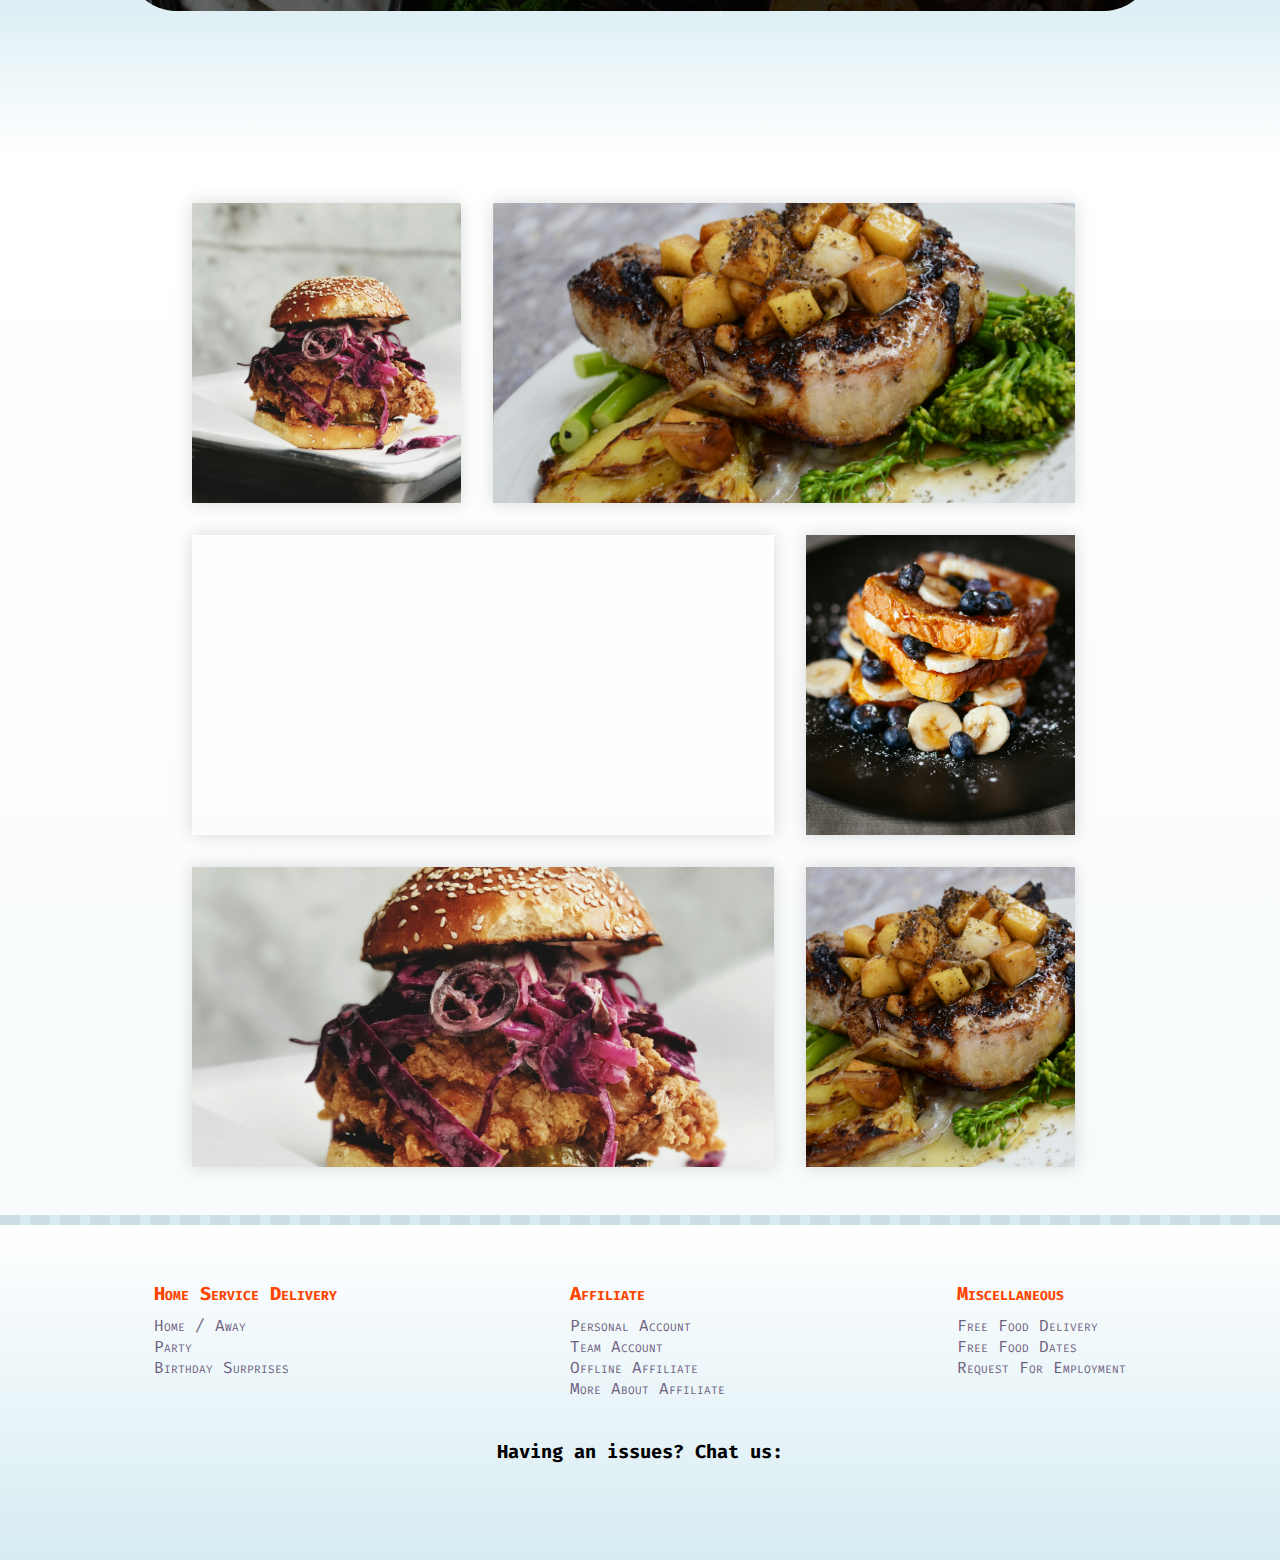
==== commit a124156a: "Update index.html" ====
--- a/index.html
+++ b/index.html
@@ -5,7 +5,10 @@
     <meta name="viewport" content="width=device-width, initial-scale=1.0" />
     <title>Document</title>
     <link rel="stylesheet" href="./test.css" />
-    <link rel="stylesheet" href="./fontawesome/css/all.css" />
+    <link rel="preconnect" href="https://fonts.googleapis.com">
+<link rel="preconnect" href="https://fonts.gstatic.com" crossorigin>
+<link href="https://fonts.googleapis.com/css2?family=Fira+Code:wght@300..700&display=swap" rel="stylesheet">
+   <link rel="stylesheet" href="https://cdnjs.cloudflare.com/ajax/libs/font-awesome/6.5.2/css/all.min.css" integrity="sha512-SnH5WK+bZxgPHs44uWIX+LLJAJ9/2PkPKZ5QiAj6Ta86w+fsb2TkcmfRyVX3pBnMFcV7oQPJkl9QevSCWr3W6A==" crossorigin="anonymous" referrerpolicy="no-referrer" />
   </head>
   <body>
     <div class="section__1">
